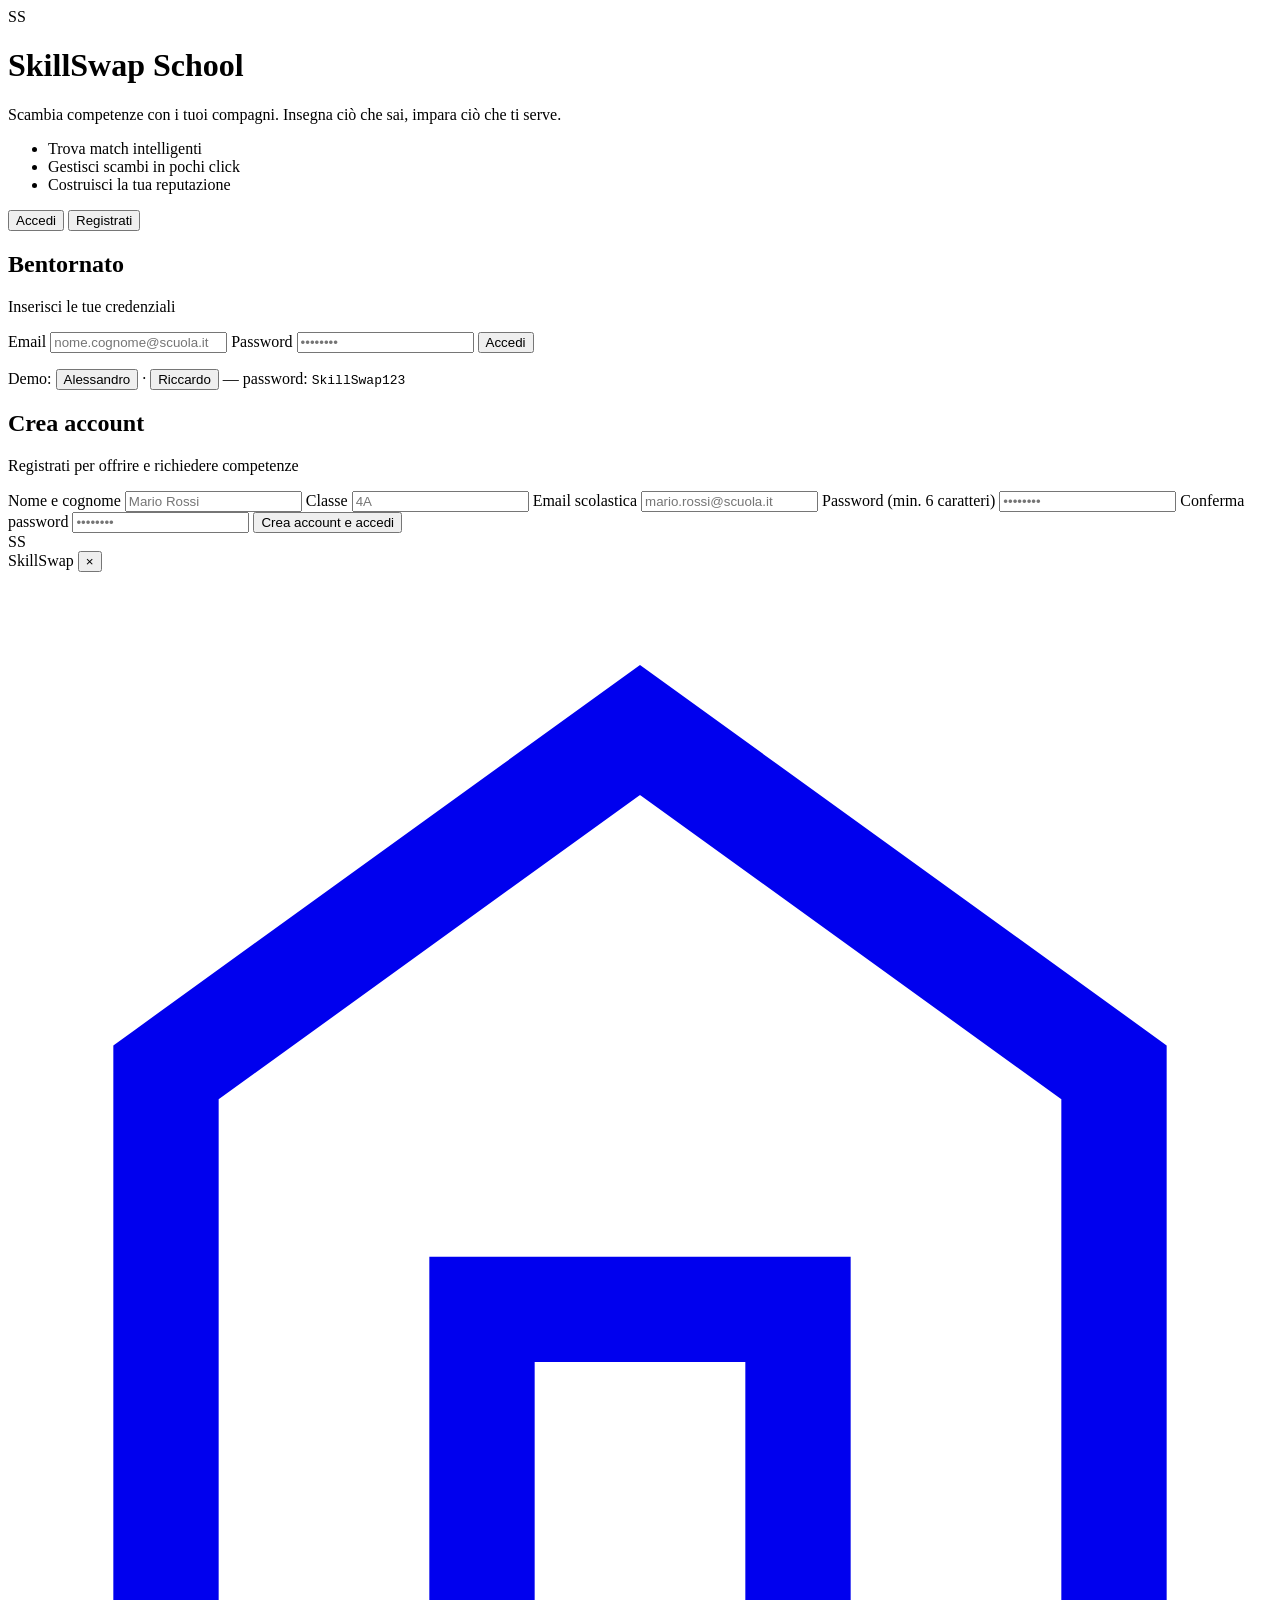
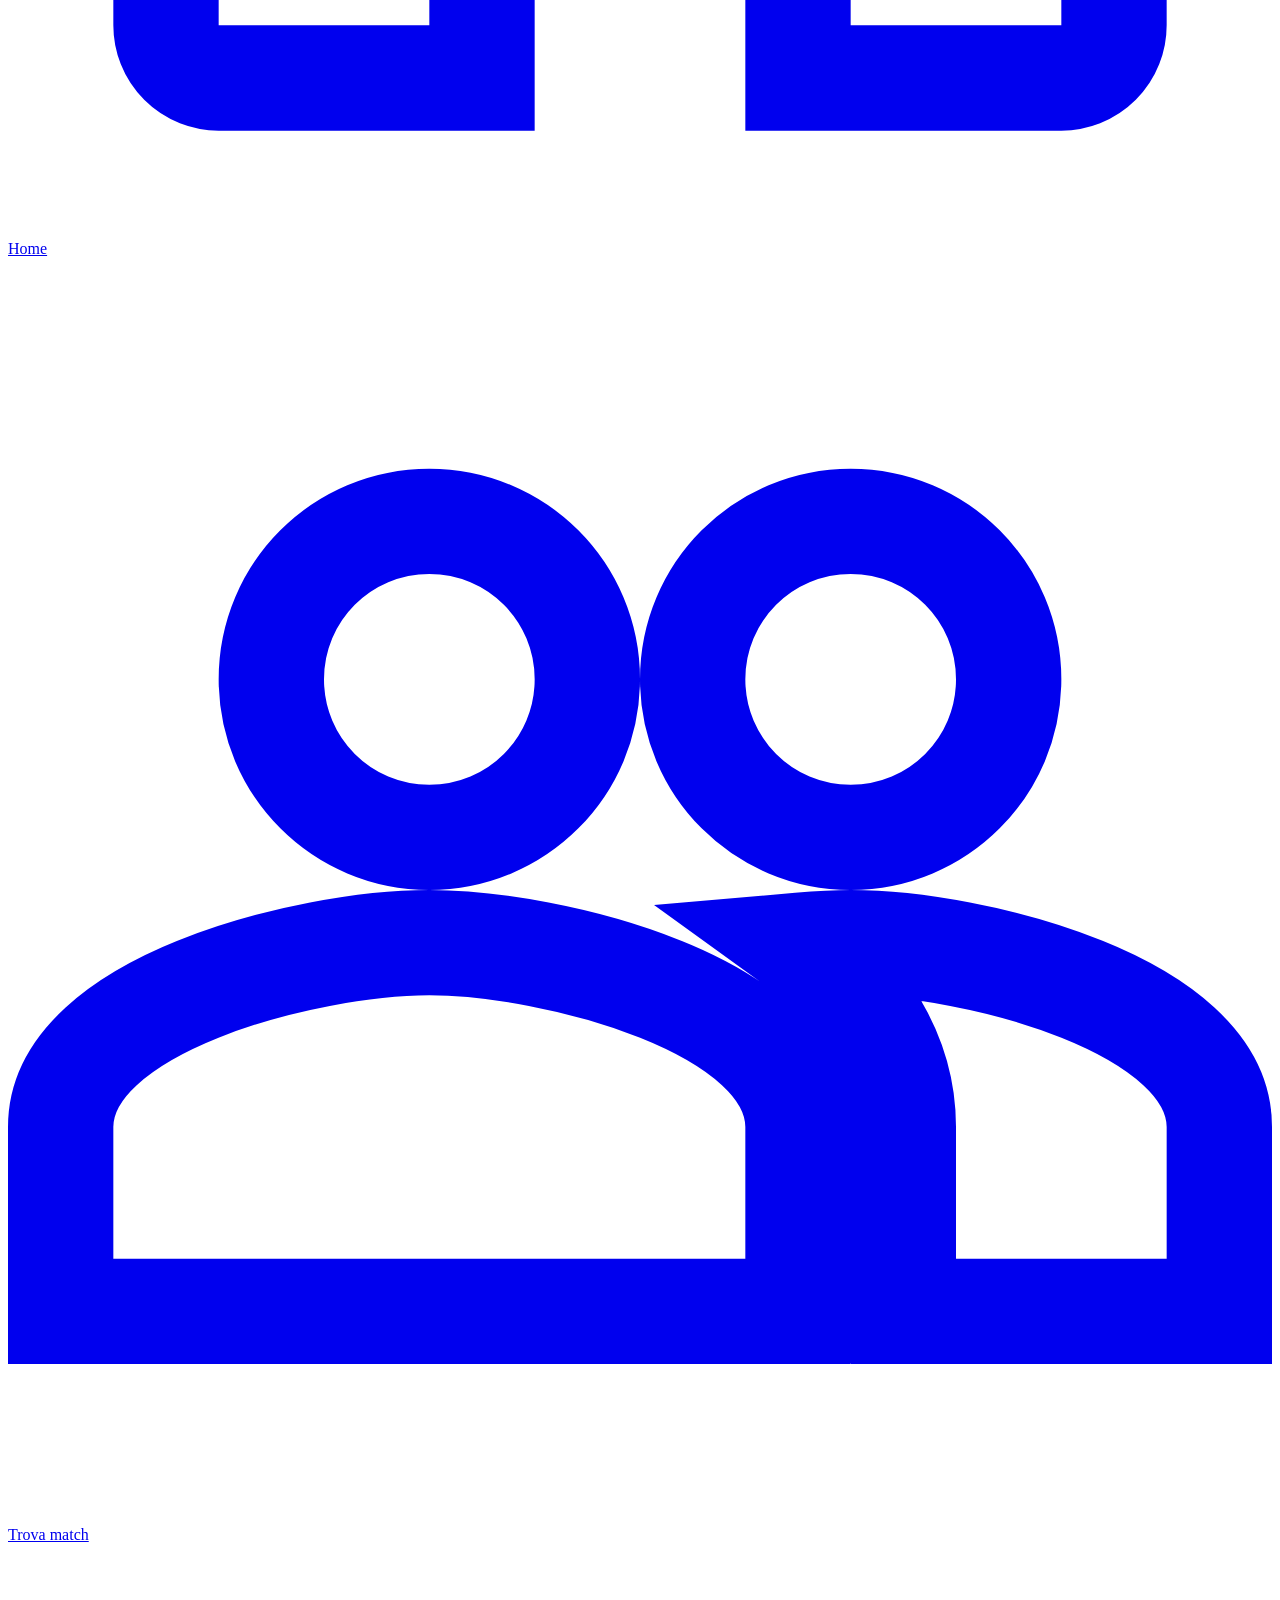
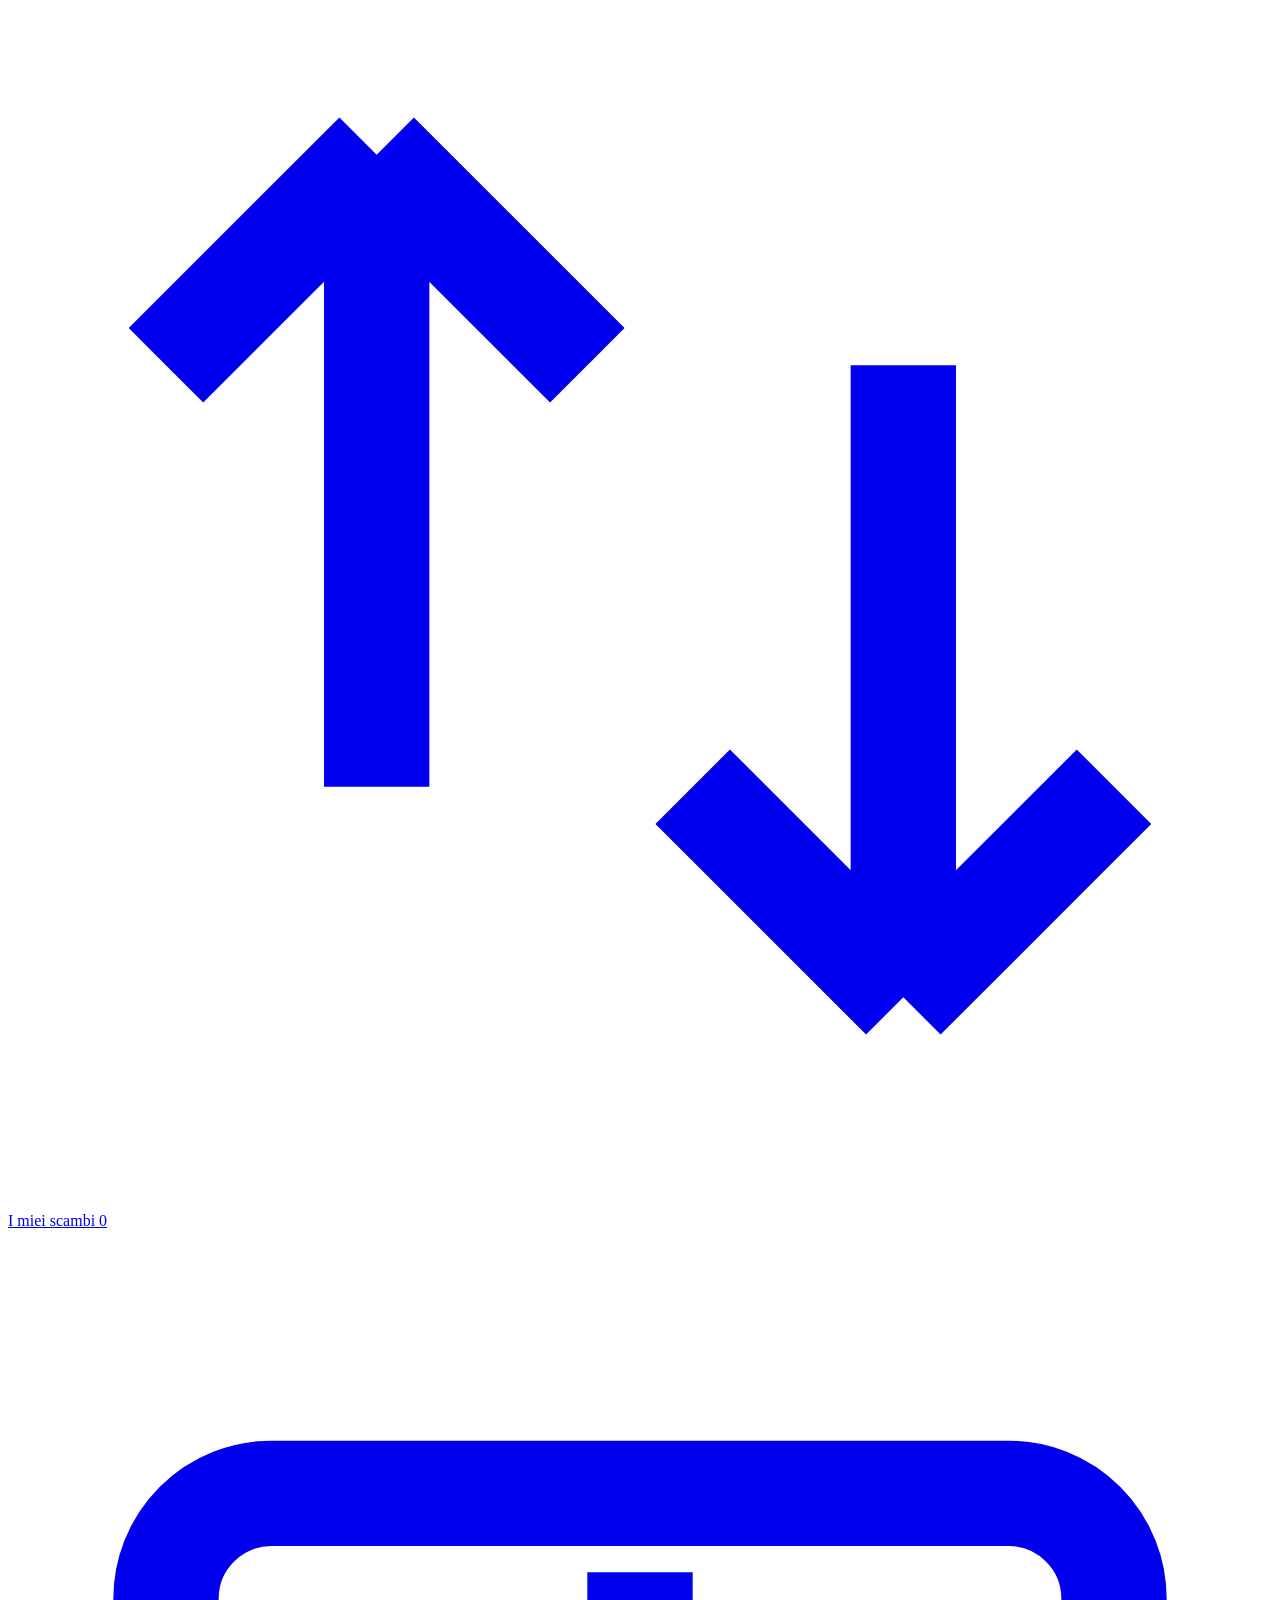
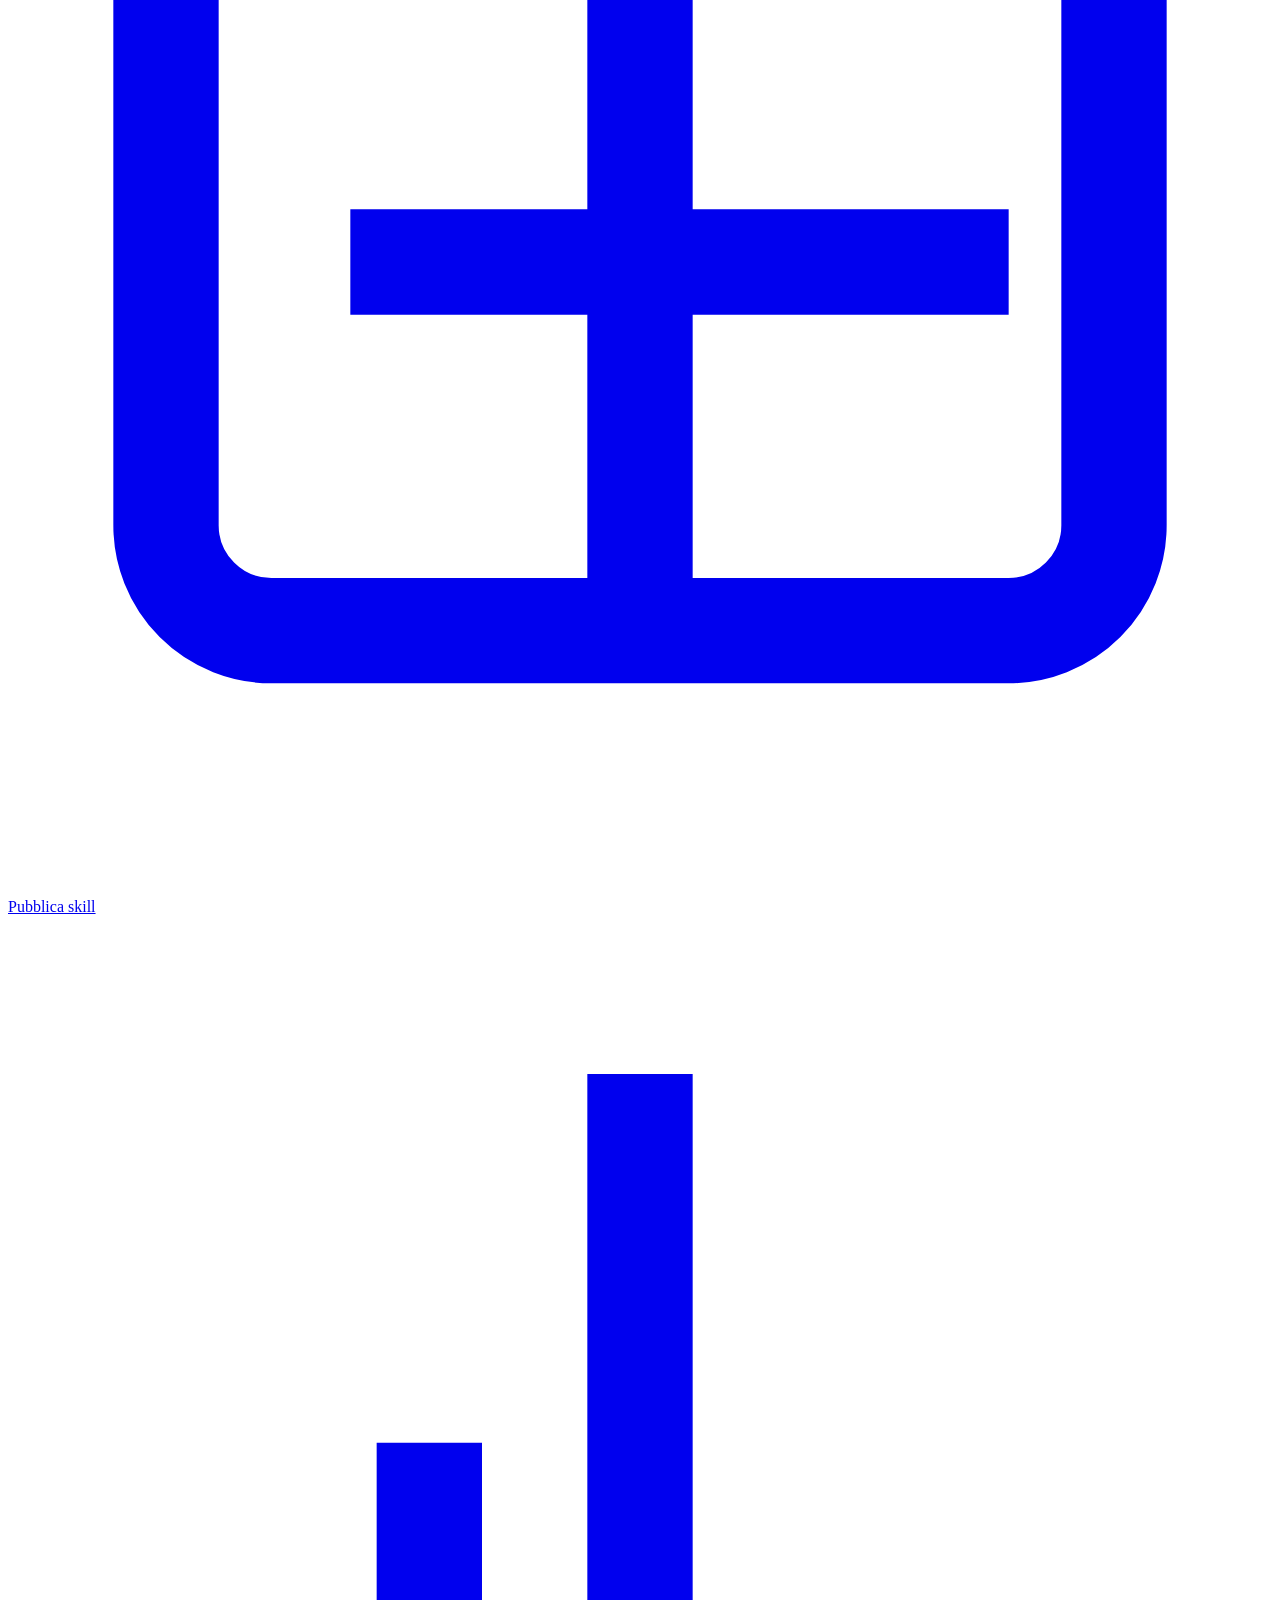
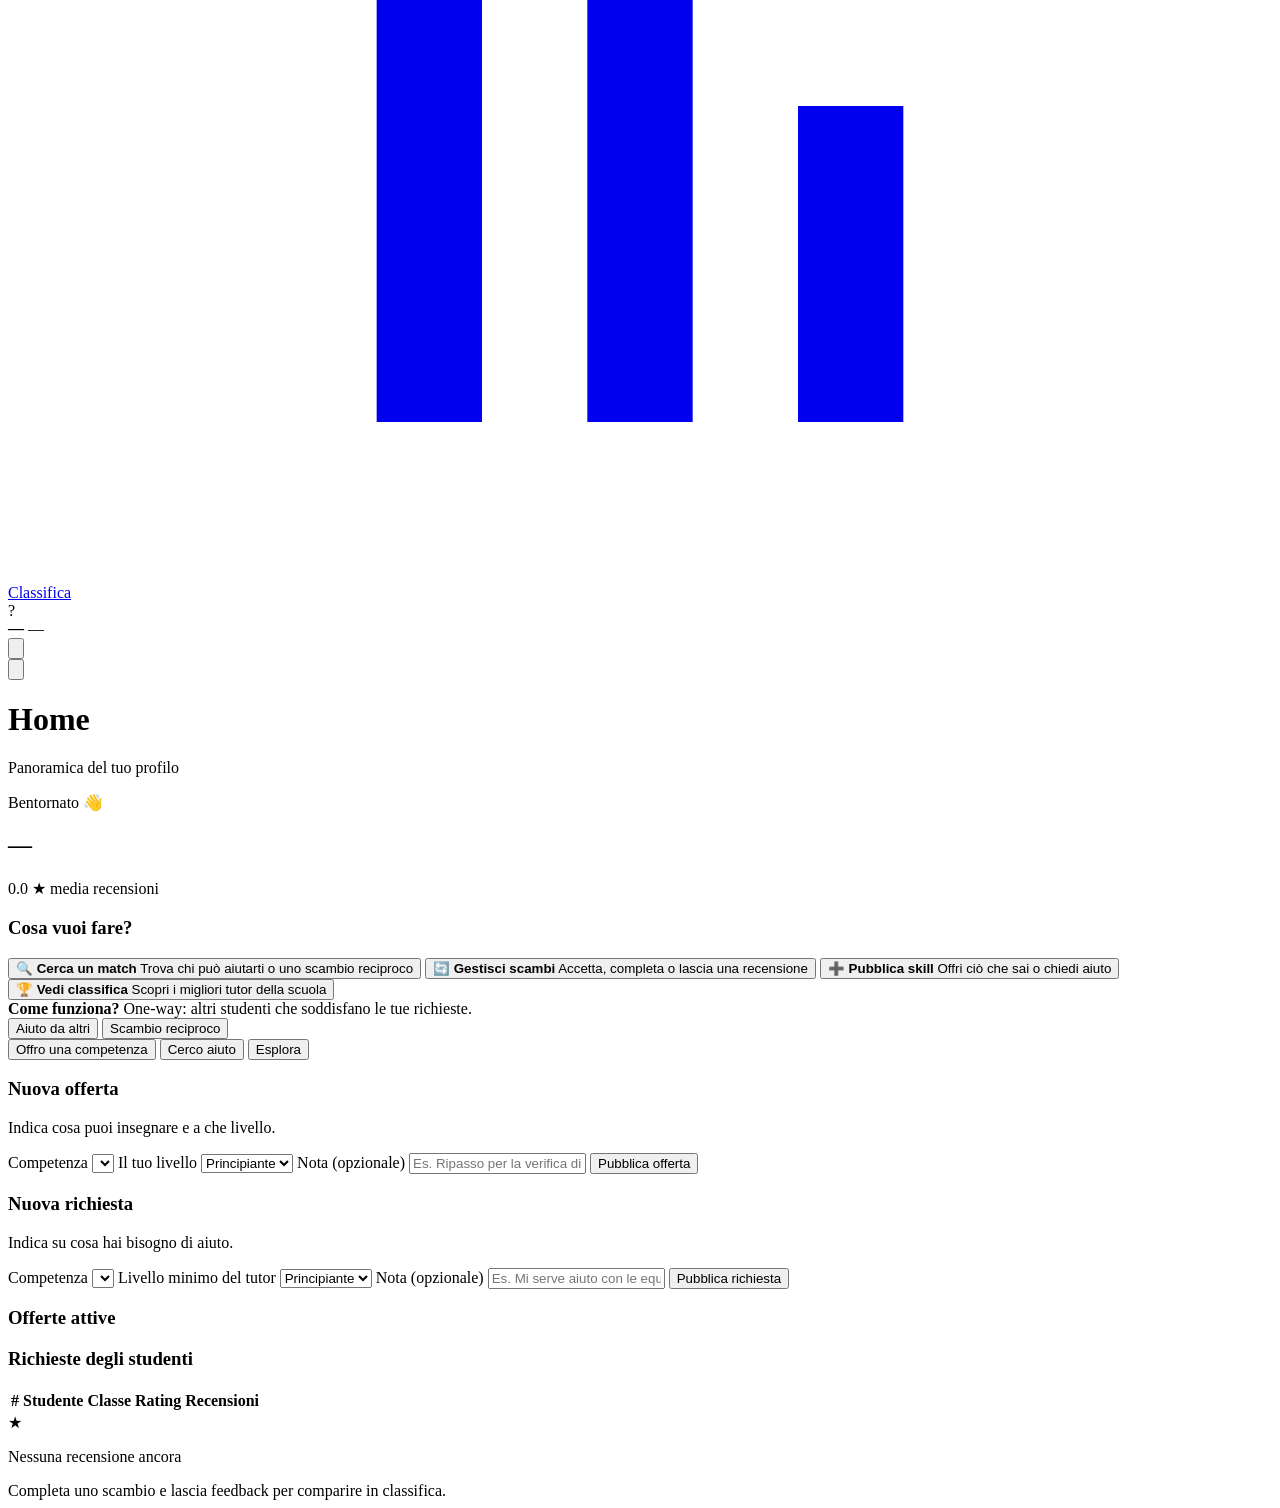
==== src/main/resources/static/index.html @ bd143edf "web: Web interface template added" ====
<!DOCTYPE html>
<html lang="it">
<head>
  <meta charset="UTF-8">
  <meta name="viewport" content="width=device-width, initial-scale=1.0">
  <title>SkillSwap School</title>
  <link rel="preconnect" href="https://fonts.googleapis.com">
  <link rel="preconnect" href="https://fonts.gstatic.com" crossorigin>
  <link href="https://fonts.googleapis.com/css2?family=Plus+Jakarta+Sans:wght@400;500;600;700&display=swap" rel="stylesheet">
  <link rel="stylesheet" href="/css/app.css">
</head>
<body>
  <!-- Login -->
  <div id="view-login" class="login-screen">
    <div class="login-brand">
      <div class="login-brand-inner">
        <div class="logo-mark" aria-hidden="true">SS</div>
        <h1>SkillSwap School</h1>
        <p>Scambia competenze con i tuoi compagni. Insegna ciò che sai, impara ciò che ti serve.</p>
        <ul class="login-features">
          <li>Trova match intelligenti</li>
          <li>Gestisci scambi in pochi click</li>
          <li>Costruisci la tua reputazione</li>
        </ul>
      </div>
    </div>
    <div class="login-panel">
      <div class="login-card">
        <div class="auth-tabs" role="tablist">
          <button type="button" class="auth-tab active" data-auth-tab="login" role="tab">Accedi</button>
          <button type="button" class="auth-tab" data-auth-tab="register" role="tab">Registrati</button>
        </div>

        <div id="auth-panel-login">
          <h2>Bentornato</h2>
          <p class="subtitle">Inserisci le tue credenziali</p>
          <div id="login-error" class="alert alert-error hidden" role="alert"></div>
          <form id="form-login" class="form-stack">
            <label class="field">
              <span>Email</span>
              <input type="email" id="login-email" placeholder="nome.cognome@scuola.it" required autocomplete="email">
            </label>
            <label class="field">
              <span>Password</span>
              <input type="password" id="login-password" placeholder="••••••••" required autocomplete="current-password" minlength="6">
            </label>
            <button type="submit" class="btn btn-primary btn-block">Accedi</button>
          </form>
          <p class="demo-hint">
            Demo: <button type="button" class="text-btn" data-demo-email="alessandro@scuola.it">Alessandro</button> ·
            <button type="button" class="text-btn" data-demo-email="riccardo@scuola.it">Riccardo</button>
            — password: <code>SkillSwap123</code>
          </p>
        </div>

        <div id="auth-panel-register" class="hidden">
          <h2>Crea account</h2>
          <p class="subtitle">Registrati per offrire e richiedere competenze</p>
          <div id="register-error" class="alert alert-error hidden" role="alert"></div>
          <form id="form-register" class="form-stack">
            <label class="field">
              <span>Nome e cognome</span>
              <input type="text" id="reg-name" placeholder="Mario Rossi" required autocomplete="name">
            </label>
            <label class="field">
              <span>Classe</span>
              <input type="text" id="reg-class" placeholder="4A" required>
            </label>
            <label class="field">
              <span>Email scolastica</span>
              <input type="email" id="reg-email" placeholder="mario.rossi@scuola.it" required autocomplete="email">
            </label>
            <label class="field">
              <span>Password (min. 6 caratteri)</span>
              <input type="password" id="reg-password" placeholder="••••••••" required minlength="6" autocomplete="new-password">
            </label>
            <label class="field">
              <span>Conferma password</span>
              <input type="password" id="reg-password-confirm" placeholder="••••••••" required minlength="6" autocomplete="new-password">
            </label>
            <button type="submit" class="btn btn-primary btn-block">Crea account e accedi</button>
          </form>
        </div>
      </div>
    </div>
  </div>

  <!-- App -->
  <div id="view-app" class="app-shell hidden">
    <aside class="sidebar" id="sidebar">
      <div class="sidebar-header">
        <div class="logo-mark sm">SS</div>
        <span class="sidebar-title">SkillSwap</span>
        <button type="button" class="sidebar-close" id="sidebar-close" aria-label="Chiudi menu">×</button>
      </div>
      <nav class="sidebar-nav">
        <a href="#" class="nav-item active" data-page="dashboard">
          <svg viewBox="0 0 24 24" fill="none" stroke="currentColor" stroke-width="2"><path d="M3 9.5L12 3l9 6.5V20a1 1 0 01-1 1h-5v-7H9v7H4a1 1 0 01-1-1V9.5z"/></svg>
          Home
        </a>
        <a href="#" class="nav-item" data-page="matches">
          <svg viewBox="0 0 24 24" fill="none" stroke="currentColor" stroke-width="2"><path d="M16 11c1.66 0 3-1.34 3-3S17.66 5 16 5s-3 1.34-3 3 1.34 3 3 3zM8 11c1.66 0 3-1.34 3-3S9.66 5 8 5 5 6.34 5 8s1.34 3 3 3zm0 2c-2.33 0-7 1.17-7 3.5V20h14v-3.5C15 14.17 10.33 13 8 13zm8 0c-.29 0-.62.02-.97.05 1.16.84 1.97 2.05 1.97 3.45V20h6v-3.5c0-2.33-4.67-3.5-7-3.5z"/></svg>
          Trova match
        </a>
        <a href="#" class="nav-item" data-page="exchanges">
          <svg viewBox="0 0 24 24" fill="none" stroke="currentColor" stroke-width="2"><path d="M7 16V4m0 0L3 8m4-4l4 4M17 8v12m0 0l4-4m-4 4l-4-4"/></svg>
          I miei scambi
          <span class="nav-badge hidden" id="badge-exchanges">0</span>
        </a>
        <a href="#" class="nav-item" data-page="catalog">
          <svg viewBox="0 0 24 24" fill="none" stroke="currentColor" stroke-width="2"><path d="M12 6.5V19M6.5 12H19M5 5h14a2 2 0 012 2v10a2 2 0 01-2 2H5a2 2 0 01-2-2V7a2 2 0 012-2z"/></svg>
          Pubblica skill
        </a>
        <a href="#" class="nav-item" data-page="ranking">
          <svg viewBox="0 0 24 24" fill="none" stroke="currentColor" stroke-width="2"><path d="M8 21V10M12 21V3M16 21v-6"/></svg>
          Classifica
        </a>
      </nav>
      <div class="sidebar-user">
        <div class="avatar" id="user-avatar">?</div>
        <div class="sidebar-user-info">
          <strong id="user-name">—</strong>
          <span id="user-class">—</span>
        </div>
        <button type="button" class="btn-icon" id="btn-logout" title="Esci">
          <svg viewBox="0 0 24 24" fill="none" stroke="currentColor" stroke-width="2"><path d="M9 21H5a2 2 0 01-2-2V5a2 2 0 012-2h4M16 17l5-5-5-5M21 12H9"/></svg>
        </button>
      </div>
    </aside>
    <div class="sidebar-backdrop hidden" id="sidebar-backdrop"></div>

    <div class="main-area">
      <header class="topbar">
        <button type="button" class="btn-icon menu-toggle" id="menu-toggle" aria-label="Menu">
          <svg viewBox="0 0 24 24" fill="none" stroke="currentColor" stroke-width="2"><path d="M4 6h16M4 12h16M4 18h16"/></svg>
        </button>
        <div class="topbar-titles">
          <h1 id="page-title">Home</h1>
          <p id="page-subtitle" class="topbar-sub">Panoramica del tuo profilo</p>
        </div>
      </header>

      <main class="content">
        <!-- Dashboard -->
        <section id="page-dashboard" class="page">
          <div class="hero-card">
            <div class="hero-text">
              <p class="hero-greeting">Bentornato 👋</p>
              <h2 id="welcome-title">—</h2>
              <p id="welcome-meta" class="hero-meta"></p>
            </div>
            <div class="hero-rating" id="hero-rating">
              <span class="rating-big">0.0</span>
              <span class="rating-label">★ media recensioni</span>
            </div>
          </div>
          <div class="stat-grid" id="dashboard-stats">
            <div class="stat-card skeleton"></div>
            <div class="stat-card skeleton"></div>
            <div class="stat-card skeleton"></div>
          </div>
          <h3 class="section-label">Cosa vuoi fare?</h3>
          <div class="action-grid">
            <button type="button" class="action-card" data-goto="matches">
              <span class="action-icon teal">🔍</span>
              <strong>Cerca un match</strong>
              <span>Trova chi può aiutarti o uno scambio reciproco</span>
            </button>
            <button type="button" class="action-card" data-goto="exchanges">
              <span class="action-icon blue">🔄</span>
              <strong>Gestisci scambi</strong>
              <span>Accetta, completa o lascia una recensione</span>
            </button>
            <button type="button" class="action-card" data-goto="catalog">
              <span class="action-icon amber">➕</span>
              <strong>Pubblica skill</strong>
              <span>Offri ciò che sai o chiedi aiuto</span>
            </button>
            <button type="button" class="action-card" data-goto="ranking">
              <span class="action-icon purple">🏆</span>
              <strong>Vedi classifica</strong>
              <span>Scopri i migliori tutor della scuola</span>
            </button>
          </div>
        </section>

        <!-- Matches -->
        <section id="page-matches" class="page hidden">
          <div class="info-banner">
            <strong>Come funziona?</strong>
            <span id="match-hint">One-way: altri studenti che soddisfano le tue richieste.</span>
          </div>
          <div class="segmented" role="tablist">
            <button type="button" class="segmented-btn active" data-match="one-way" role="tab">Aiuto da altri</button>
            <button type="button" class="segmented-btn" data-match="swap" role="tab">Scambio reciproco</button>
          </div>
          <div id="matches-list" class="card-list"></div>
        </section>

        <!-- Exchanges -->
        <section id="page-exchanges" class="page hidden">
          <div id="exchanges-list" class="card-list"></div>
        </section>

        <!-- Catalog -->
        <section id="page-catalog" class="page hidden">
          <div class="catalog-tabs segmented">
            <button type="button" class="segmented-btn active" data-catalog="offer">Offro una competenza</button>
            <button type="button" class="segmented-btn" data-catalog="request">Cerco aiuto</button>
            <button type="button" class="segmented-btn" data-catalog="browse">Esplora</button>
          </div>
          <div id="catalog-panel-offer" class="catalog-panel">
            <div class="card form-card">
              <h3>Nuova offerta</h3>
              <p class="card-desc">Indica cosa puoi insegnare e a che livello.</p>
              <form id="form-offer" class="form-stack">
                <label class="field">
                  <span>Competenza</span>
                  <select id="offer-skill" required></select>
                </label>
                <label class="field">
                  <span>Il tuo livello</span>
                  <select id="offer-level" required>
                    <option value="BEGINNER">Principiante</option>
                    <option value="INTERMEDIATE">Intermedio</option>
                    <option value="ADVANCED">Avanzato</option>
                  </select>
                </label>
                <label class="field">
                  <span>Nota (opzionale)</span>
                  <input type="text" id="offer-note" placeholder="Es. Ripasso per la verifica di giovedì">
                </label>
                <button type="submit" class="btn btn-primary">Pubblica offerta</button>
              </form>
            </div>
          </div>
          <div id="catalog-panel-request" class="catalog-panel hidden">
            <div class="card form-card">
              <h3>Nuova richiesta</h3>
              <p class="card-desc">Indica su cosa hai bisogno di aiuto.</p>
              <form id="form-request" class="form-stack">
                <label class="field">
                  <span>Competenza</span>
                  <select id="request-skill" required></select>
                </label>
                <label class="field">
                  <span>Livello minimo del tutor</span>
                  <select id="request-min-level" required>
                    <option value="BEGINNER">Principiante</option>
                    <option value="INTERMEDIATE">Intermedio</option>
                    <option value="ADVANCED">Avanzato</option>
                  </select>
                </label>
                <label class="field">
                  <span>Nota (opzionale)</span>
                  <input type="text" id="request-note" placeholder="Es. Mi serve aiuto con le equazioni">
                </label>
                <button type="submit" class="btn btn-primary">Pubblica richiesta</button>
              </form>
            </div>
          </div>
          <div id="catalog-panel-browse" class="catalog-panel hidden">
            <div class="card">
              <h3>Offerte attive</h3>
              <div id="catalog-offers" class="table-wrap"></div>
            </div>
            <div class="card">
              <h3>Richieste degli studenti</h3>
              <div id="catalog-requests" class="table-wrap"></div>
            </div>
          </div>
        </section>

        <!-- Ranking -->
        <section id="page-ranking" class="page hidden">
          <div class="card">
            <div id="ranking-podium" class="podium hidden"></div>
            <div class="table-wrap">
              <table class="data-table">
                <thead>
                  <tr><th>#</th><th>Studente</th><th>Classe</th><th>Rating</th><th>Recensioni</th></tr>
                </thead>
                <tbody id="ranking-body"></tbody>
              </table>
            </div>
            <div id="ranking-empty" class="empty-state hidden">
              <div class="empty-icon">★</div>
              <p>Nessuna recensione ancora</p>
              <span>Completa uno scambio e lascia feedback per comparire in classifica.</span>
            </div>
          </div>
        </section>
      </main>
    </div>
  </div>

  <!-- Modal recensione -->
  <dialog id="modal-review" class="modal">
    <form method="dialog" id="form-review" class="modal-body">
      <h3>Lascia una recensione</h3>
      <p class="card-desc">Valuta l’esperienza con il tuo compagno di scambio.</p>
      <input type="hidden" id="review-exchange-id">
      <label class="field">
        <span>Voto</span>
        <div class="star-picker" id="star-picker">
          <button type="button" data-star="1">★</button>
          <button type="button" data-star="2">★</button>
          <button type="button" data-star="3">★</button>
          <button type="button" data-star="4">★</button>
          <button type="button" data-star="5">★</button>
        </div>
        <input type="hidden" id="review-stars" value="5" required>
      </label>
      <label class="field">
        <span>Commento</span>
        <textarea id="review-comment" rows="3" placeholder="Cosa ti è piaciuto dello scambio?"></textarea>
      </label>
      <div class="modal-actions">
        <button type="button" class="btn btn-ghost" id="review-cancel">Annulla</button>
        <button type="submit" class="btn btn-primary">Invia recensione</button>
      </div>
    </form>
  </dialog>

  <div id="toast-container" class="toast-container" aria-live="polite"></div>

  <script src="/js/api.js"></script>
  <script src="/js/app.js"></script>
</body>
</html>
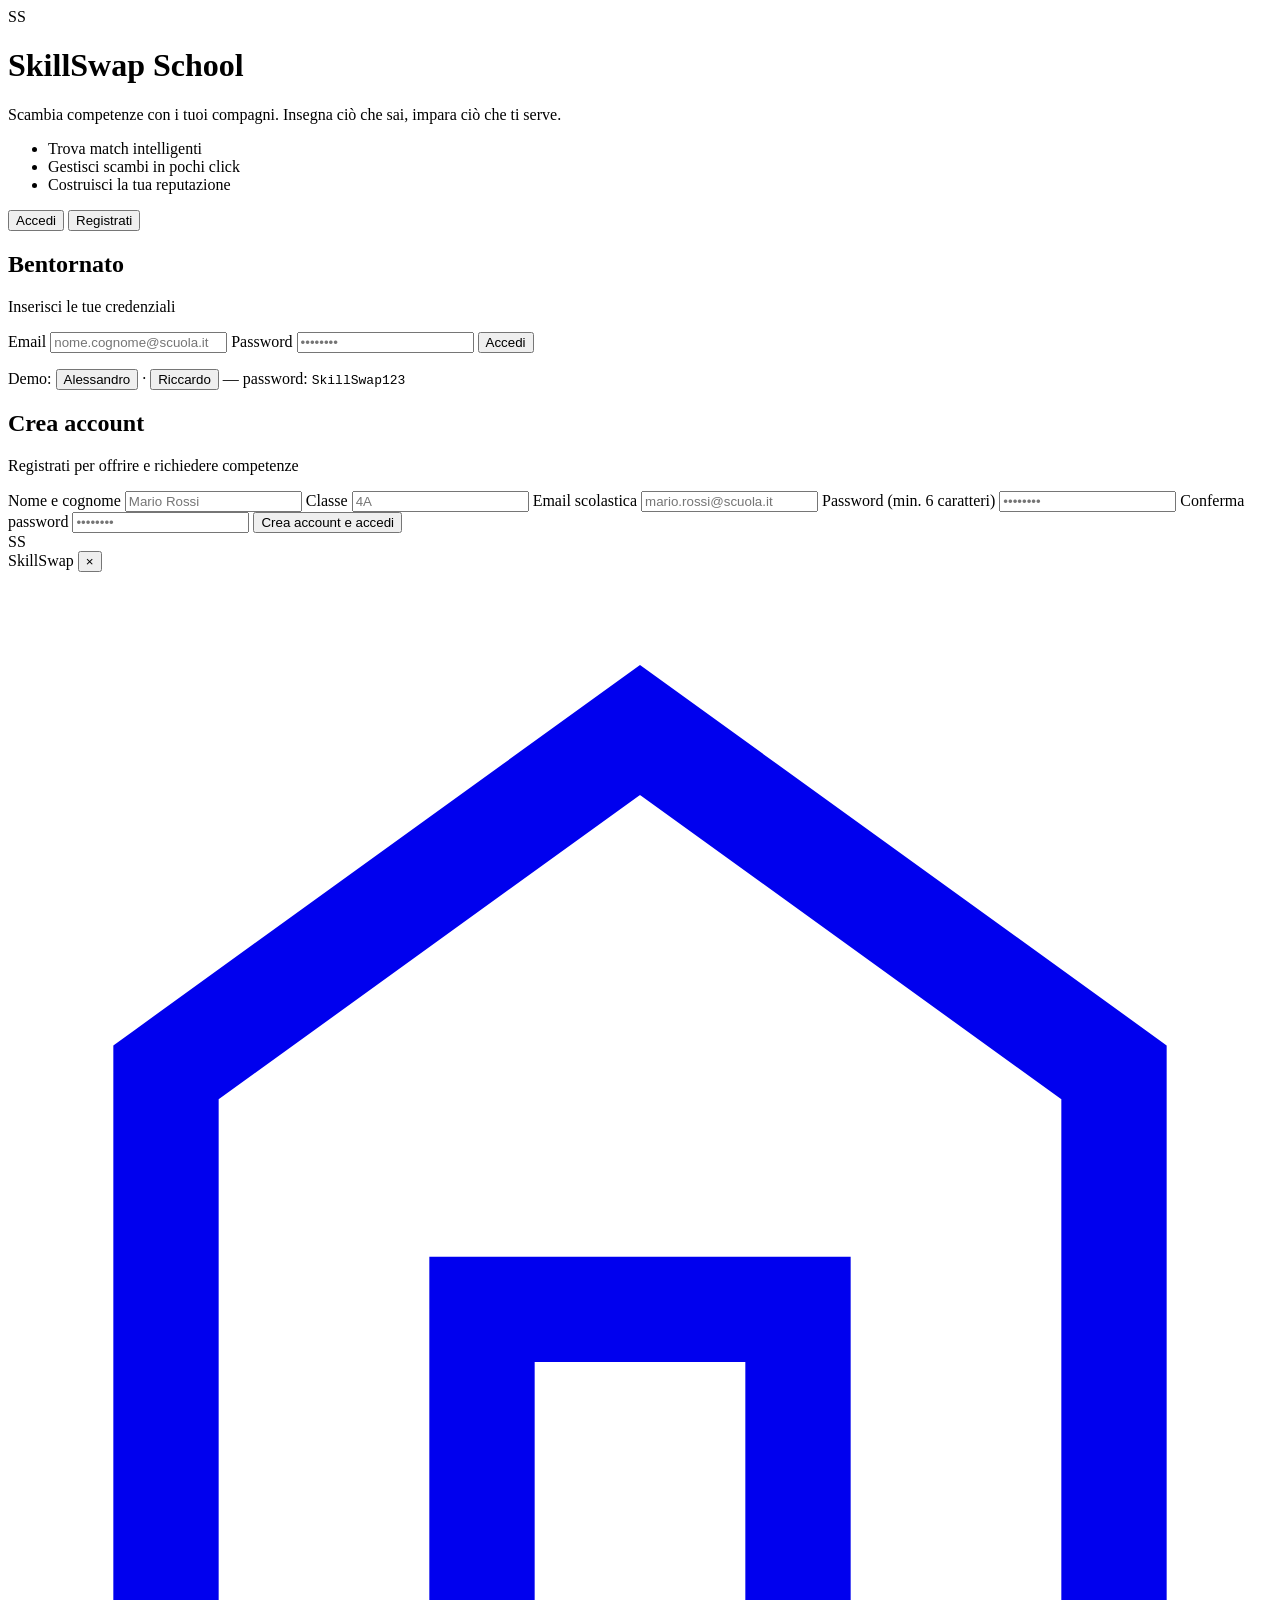
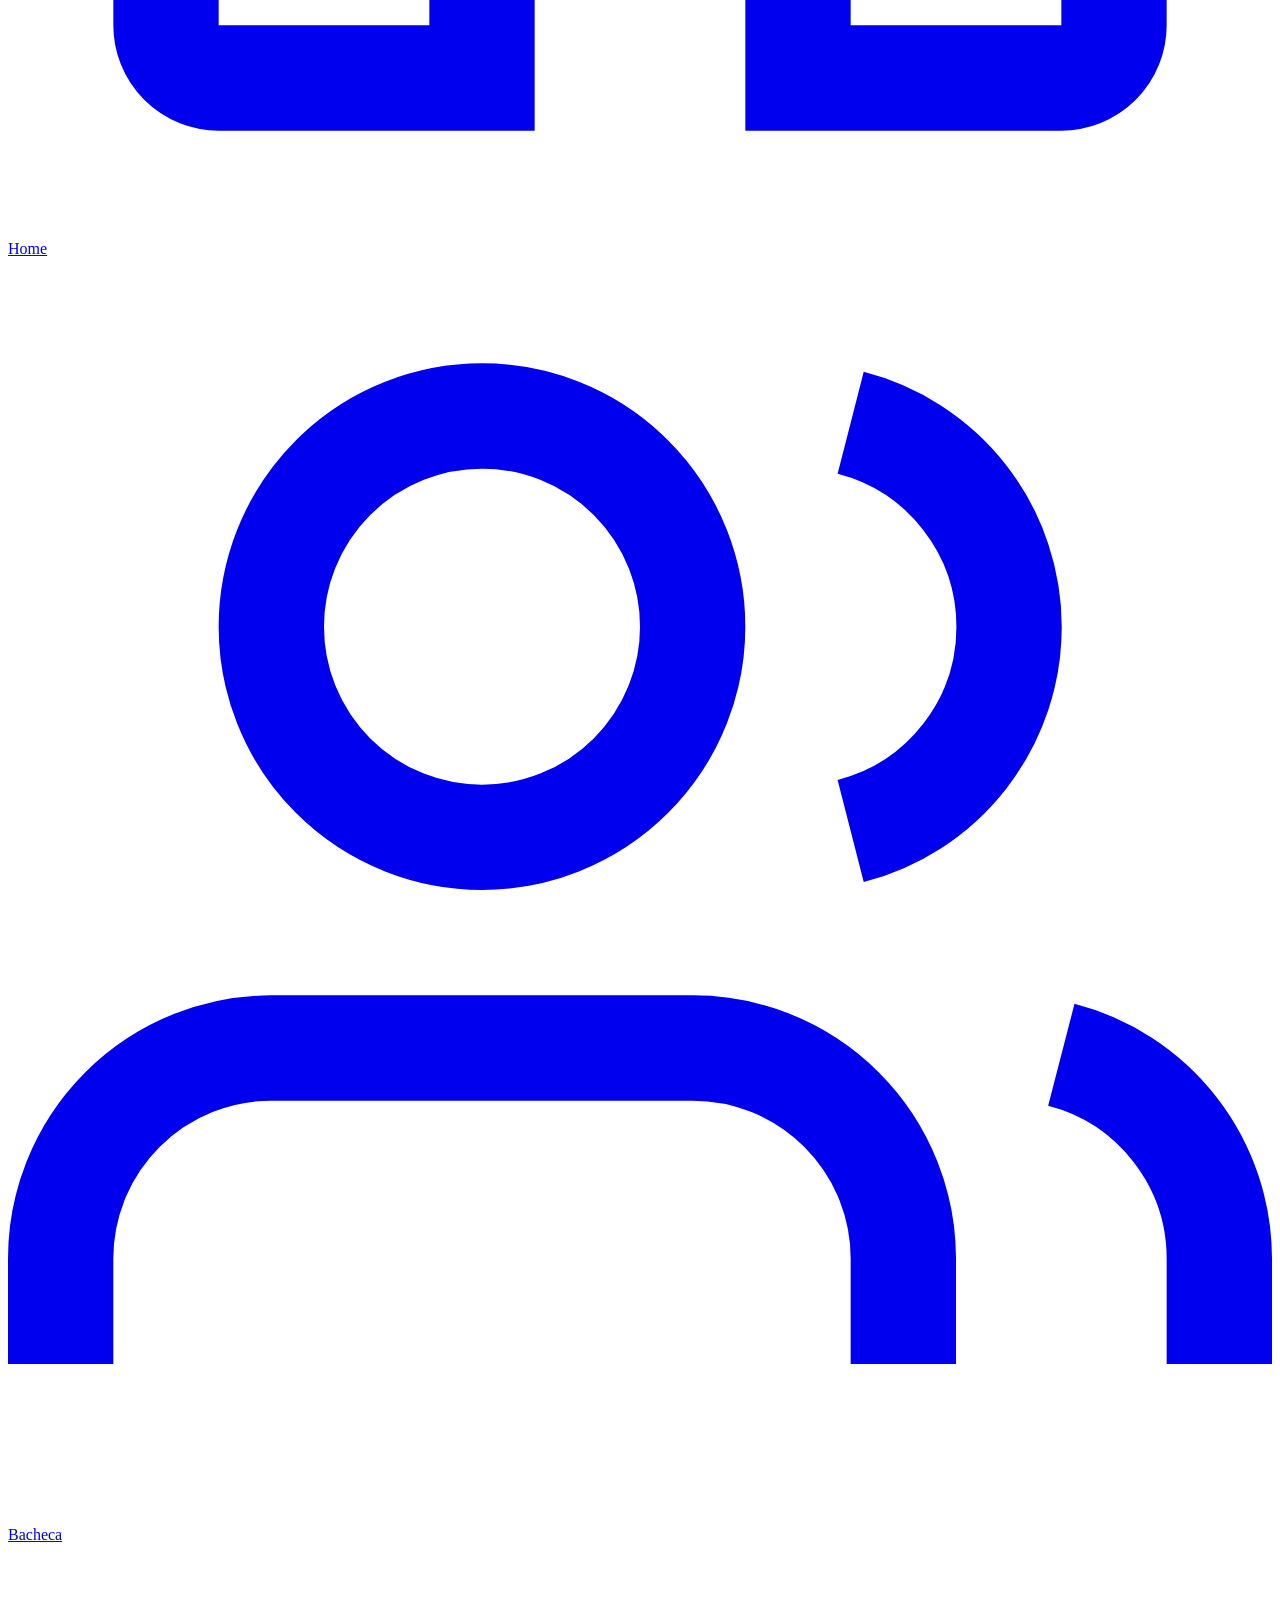
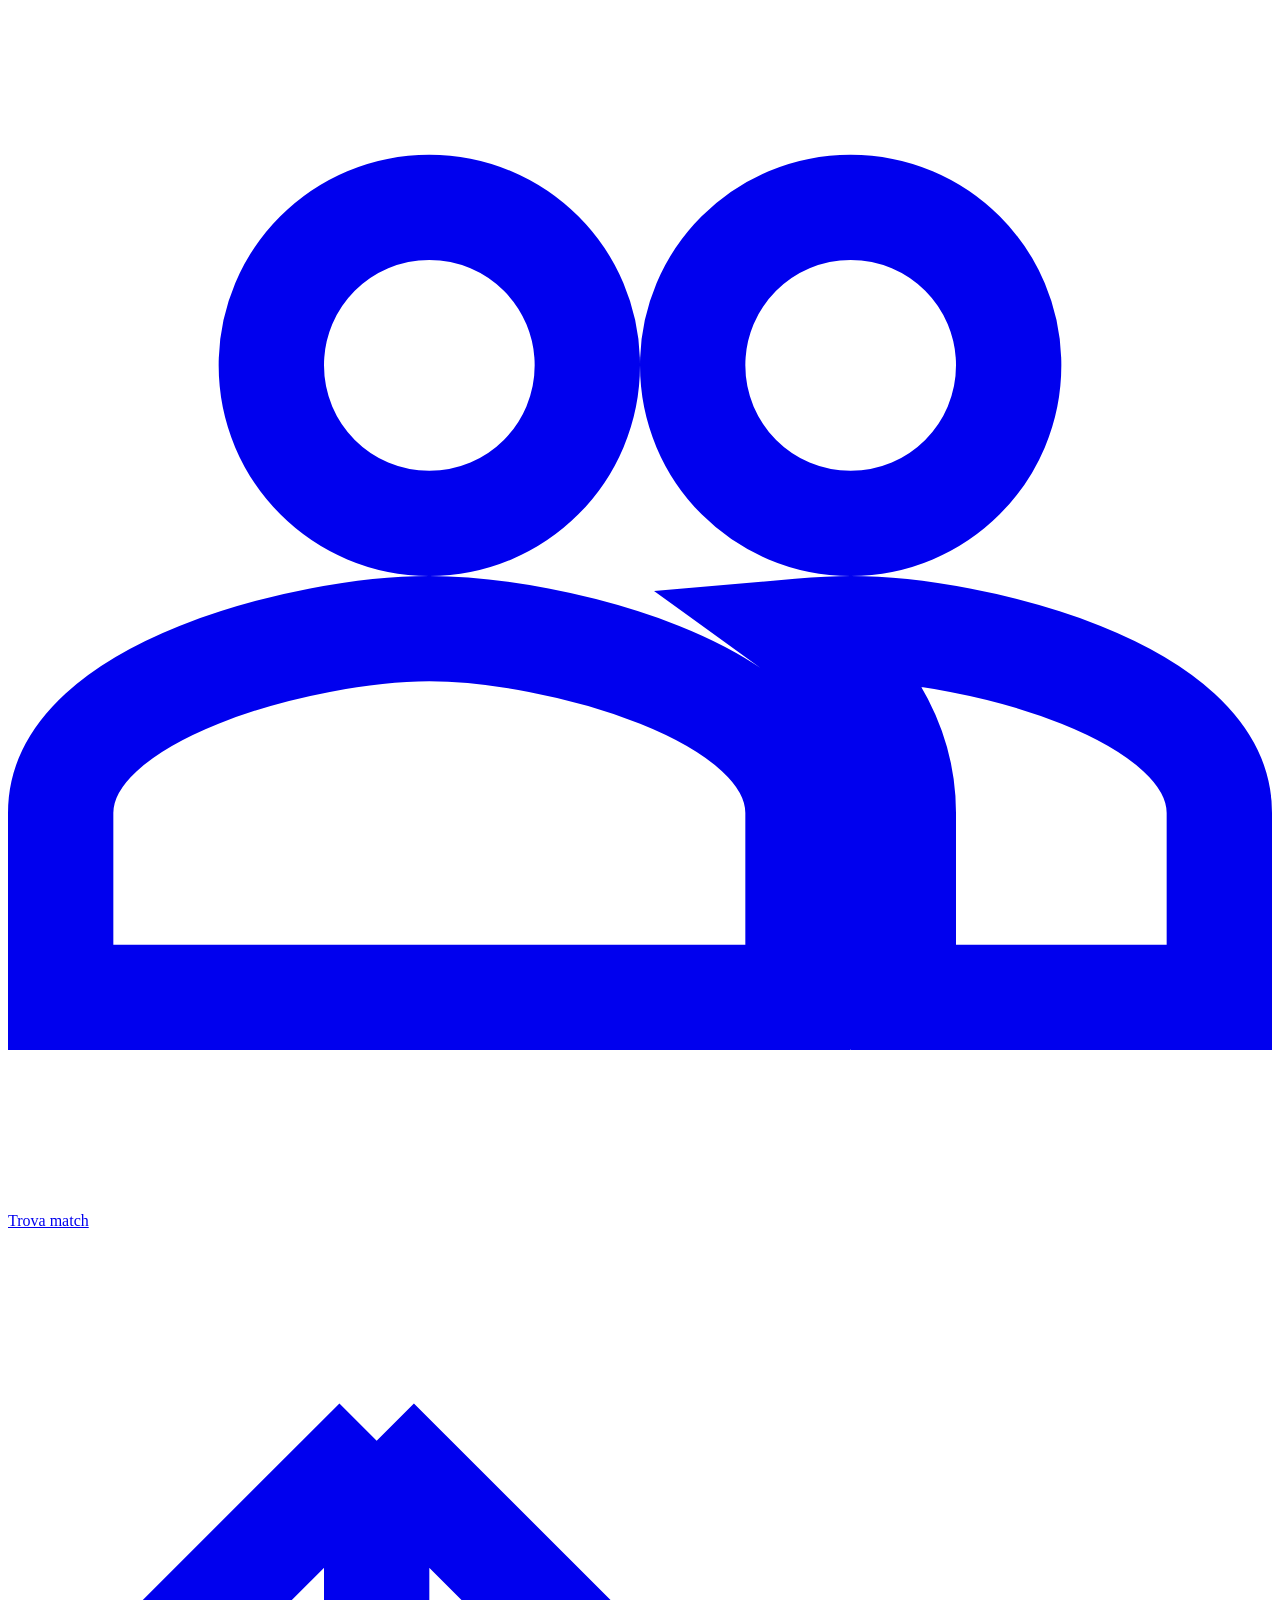
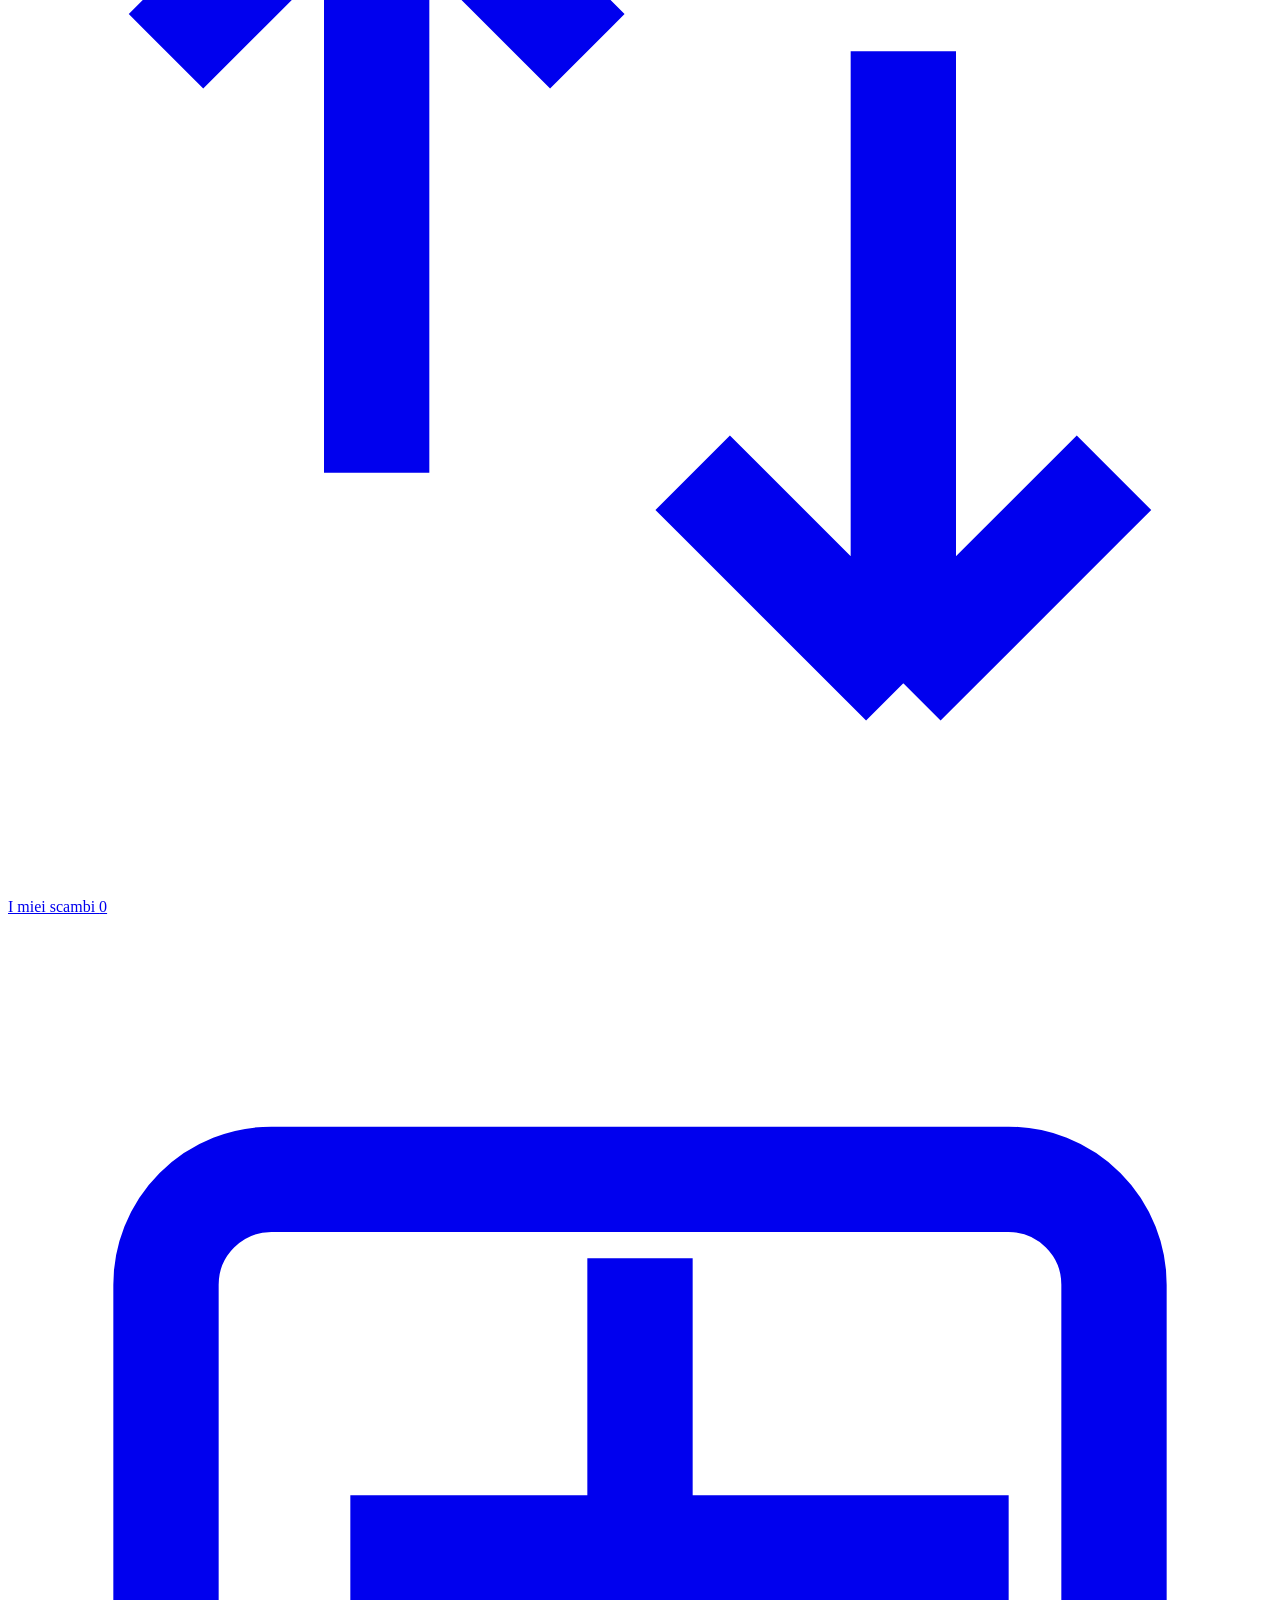
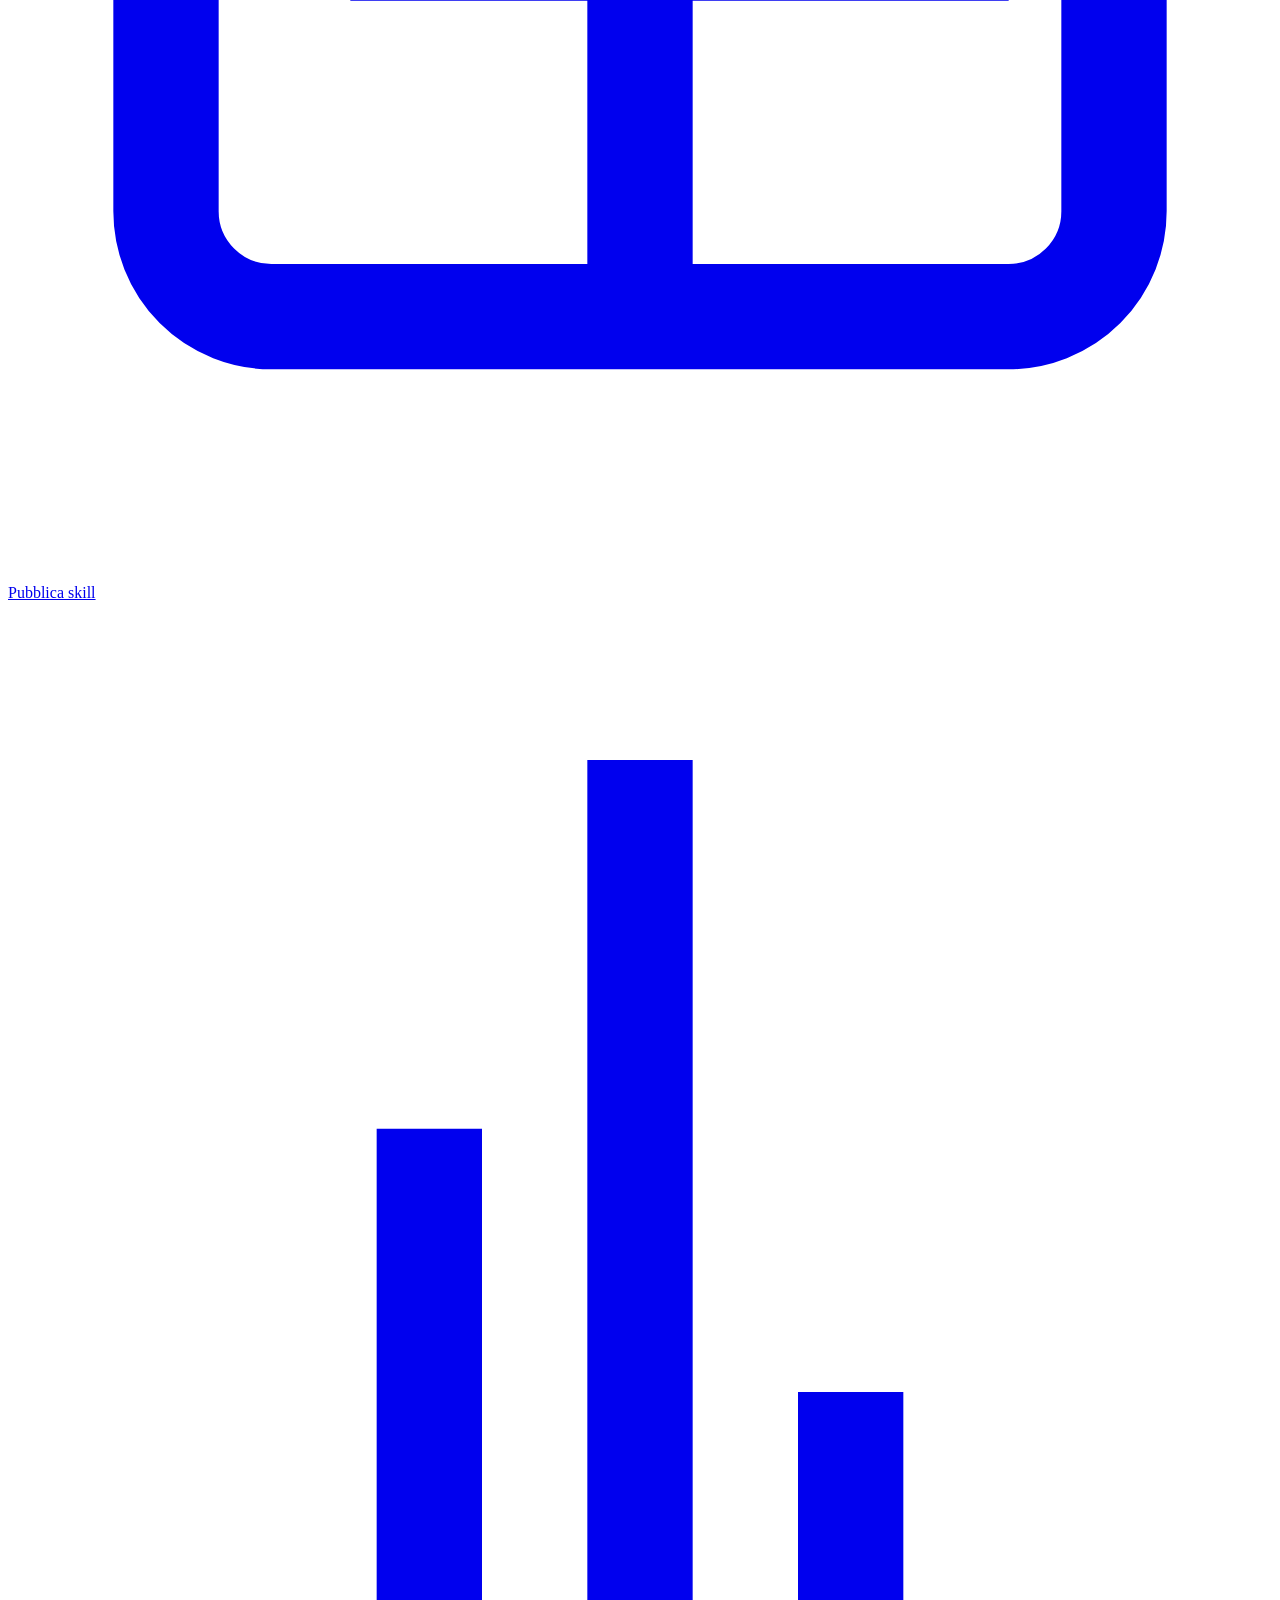
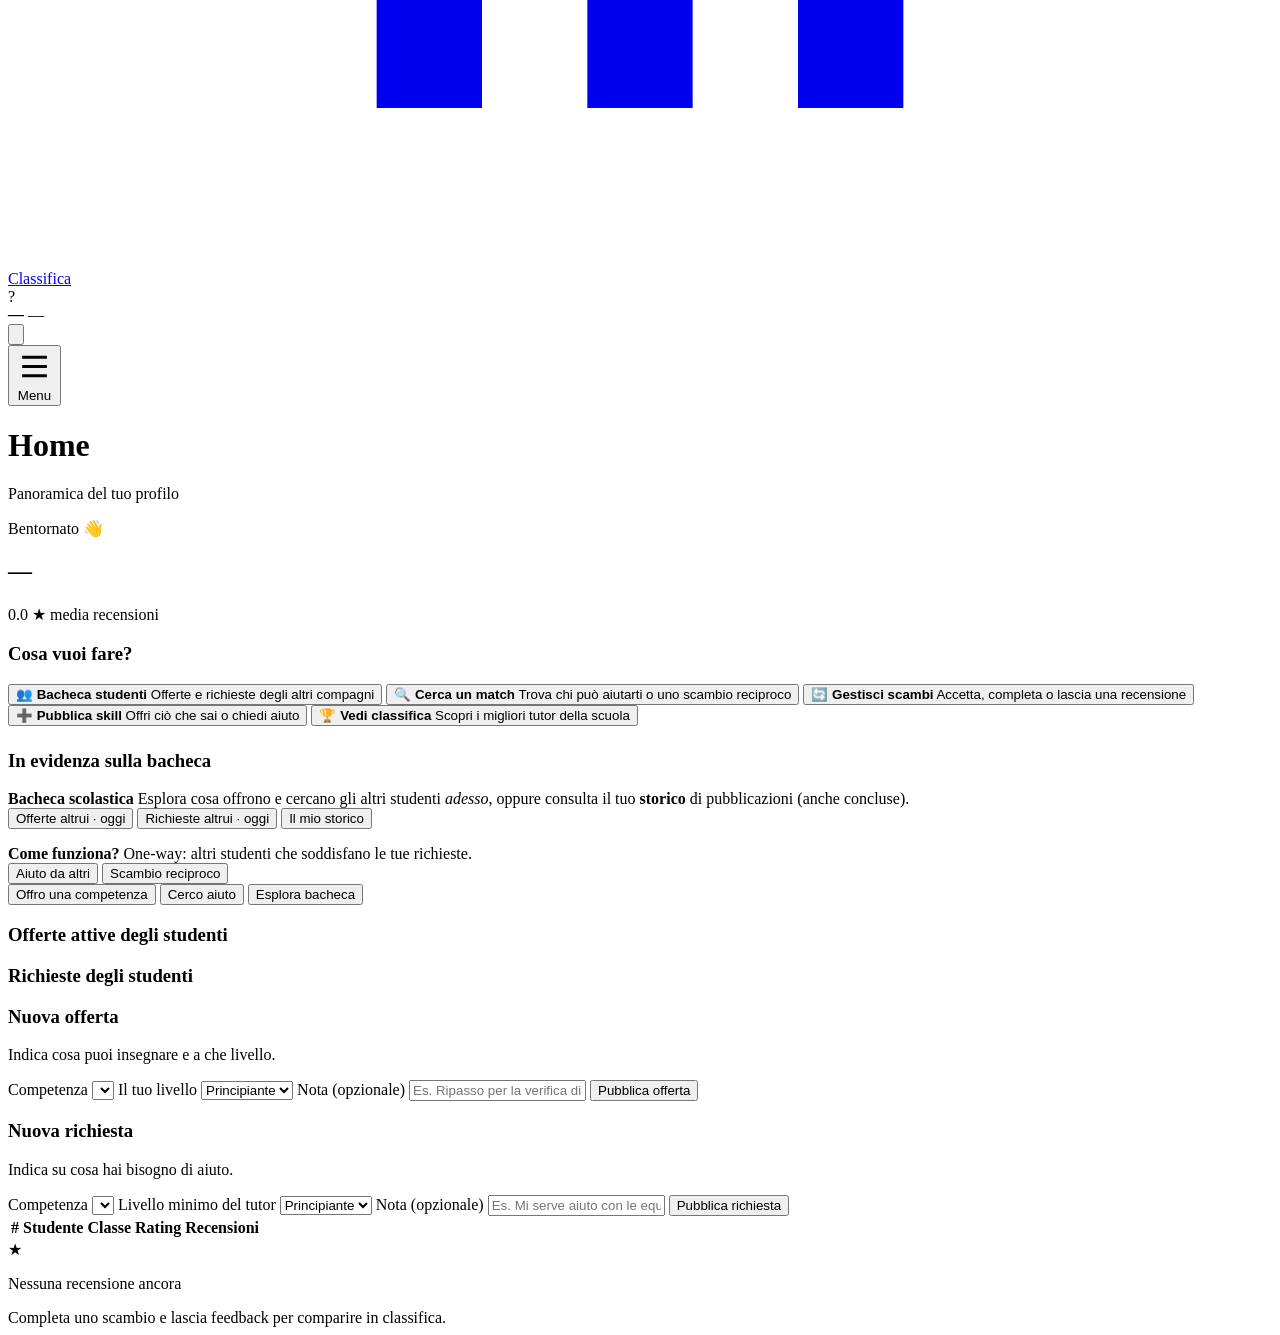
==== commit 6856b535: "web: Service optimization and Back-end power Up ( Some minor design fixes )" ====
--- a/src/main/resources/static/index.html
+++ b/src/main/resources/static/index.html
@@ -98,6 +98,10 @@
           <svg viewBox="0 0 24 24" fill="none" stroke="currentColor" stroke-width="2"><path d="M3 9.5L12 3l9 6.5V20a1 1 0 01-1 1h-5v-7H9v7H4a1 1 0 01-1-1V9.5z"/></svg>
           Home
         </a>
+        <a href="#" class="nav-item" data-page="community">
+          <svg viewBox="0 0 24 24" fill="none" stroke="currentColor" stroke-width="2"><path d="M17 21v-2a4 4 0 00-4-4H5a4 4 0 00-4 4v2M9 11a4 4 0 100-8 4 4 0 000 8zM23 21v-2a4 4 0 00-3-3.87M16 3.13a4 4 0 010 7.75"/></svg>
+          Bacheca
+        </a>
         <a href="#" class="nav-item" data-page="matches">
           <svg viewBox="0 0 24 24" fill="none" stroke="currentColor" stroke-width="2"><path d="M16 11c1.66 0 3-1.34 3-3S17.66 5 16 5s-3 1.34-3 3 1.34 3 3 3zM8 11c1.66 0 3-1.34 3-3S9.66 5 8 5 5 6.34 5 8s1.34 3 3 3zm0 2c-2.33 0-7 1.17-7 3.5V20h14v-3.5C15 14.17 10.33 13 8 13zm8 0c-.29 0-.62.02-.97.05 1.16.84 1.97 2.05 1.97 3.45V20h6v-3.5c0-2.33-4.67-3.5-7-3.5z"/></svg>
           Trova match
@@ -131,8 +135,9 @@
 
     <div class="main-area">
       <header class="topbar">
-        <button type="button" class="btn-icon menu-toggle" id="menu-toggle" aria-label="Menu">
-          <svg viewBox="0 0 24 24" fill="none" stroke="currentColor" stroke-width="2"><path d="M4 6h16M4 12h16M4 18h16"/></svg>
+        <button type="button" class="btn-icon menu-toggle" id="menu-toggle" aria-label="Apri menu di navigazione" title="Menu — Home, Bacheca, Scambi, Pubblica skill…">
+          <svg viewBox="0 0 24 24" fill="none" stroke="currentColor" stroke-width="2" aria-hidden="true"><path d="M4 6h16M4 12h16M4 18h16"/></svg>
+          <span class="menu-toggle-label">Menu</span>
         </button>
         <div class="topbar-titles">
           <h1 id="page-title">Home</h1>
@@ -161,13 +166,18 @@
           </div>
           <h3 class="section-label">Cosa vuoi fare?</h3>
           <div class="action-grid">
+            <button type="button" class="action-card" data-goto="community">
+              <span class="action-icon teal">👥</span>
+              <strong>Bacheca studenti</strong>
+              <span>Offerte e richieste degli altri compagni</span>
+            </button>
             <button type="button" class="action-card" data-goto="matches">
-              <span class="action-icon teal">🔍</span>
+              <span class="action-icon blue">🔍</span>
               <strong>Cerca un match</strong>
               <span>Trova chi può aiutarti o uno scambio reciproco</span>
             </button>
             <button type="button" class="action-card" data-goto="exchanges">
-              <span class="action-icon blue">🔄</span>
+              <span class="action-icon purple">🔄</span>
               <strong>Gestisci scambi</strong>
               <span>Accetta, completa o lascia una recensione</span>
             </button>
@@ -177,11 +187,28 @@
               <span>Offri ciò che sai o chiedi aiuto</span>
             </button>
             <button type="button" class="action-card" data-goto="ranking">
-              <span class="action-icon purple">🏆</span>
+              <span class="action-icon amber">🏆</span>
               <strong>Vedi classifica</strong>
               <span>Scopri i migliori tutor della scuola</span>
             </button>
           </div>
+          <h3 class="section-label" style="margin-top:1.5rem">In evidenza sulla bacheca</h3>
+          <div id="dashboard-community" class="card-list"></div>
+        </section>
+
+        <!-- Community -->
+        <section id="page-community" class="page hidden">
+          <div class="info-banner">
+            <strong>Bacheca scolastica</strong>
+            <span>Esplora cosa offrono e cercano gli altri studenti <em>adesso</em>, oppure consulta il tuo <strong>storico</strong> di pubblicazioni (anche concluse).</span>
+          </div>
+          <div class="segmented segmented-community">
+            <button type="button" class="segmented-btn active" data-community-tab="offers" title="Offerte attive pubblicate da altri studenti">Offerte altrui · oggi</button>
+            <button type="button" class="segmented-btn" data-community-tab="requests" title="Richieste aperte di altri studenti">Richieste altrui · oggi</button>
+            <button type="button" class="segmented-btn" data-community-tab="mine" title="Tutte le tue offerte e richieste, attive e passate">Il mio storico</button>
+          </div>
+          <p id="community-tab-hint" class="tab-context-hint" role="status"></p>
+          <div id="community-list" class="card-list"></div>
         </section>
 
         <!-- Matches -->
@@ -205,11 +232,21 @@
         <!-- Catalog -->
         <section id="page-catalog" class="page hidden">
           <div class="catalog-tabs segmented">
-            <button type="button" class="segmented-btn active" data-catalog="offer">Offro una competenza</button>
+            <button type="button" class="segmented-btn" data-catalog="offer">Offro una competenza</button>
             <button type="button" class="segmented-btn" data-catalog="request">Cerco aiuto</button>
-            <button type="button" class="segmented-btn" data-catalog="browse">Esplora</button>
-          </div>
-          <div id="catalog-panel-offer" class="catalog-panel">
+            <button type="button" class="segmented-btn active" data-catalog="browse">Esplora bacheca</button>
+          </div>
+          <div id="catalog-panel-browse" class="catalog-panel">
+            <div class="card">
+              <h3>Offerte attive degli studenti</h3>
+              <div id="catalog-offers" class="table-wrap"></div>
+            </div>
+            <div class="card">
+              <h3>Richieste degli studenti</h3>
+              <div id="catalog-requests" class="table-wrap"></div>
+            </div>
+          </div>
+          <div id="catalog-panel-offer" class="catalog-panel hidden">
             <div class="card form-card">
               <h3>Nuova offerta</h3>
               <p class="card-desc">Indica cosa puoi insegnare e a che livello.</p>
@@ -257,16 +294,6 @@
                 </label>
                 <button type="submit" class="btn btn-primary">Pubblica richiesta</button>
               </form>
-            </div>
-          </div>
-          <div id="catalog-panel-browse" class="catalog-panel hidden">
-            <div class="card">
-              <h3>Offerte attive</h3>
-              <div id="catalog-offers" class="table-wrap"></div>
-            </div>
-            <div class="card">
-              <h3>Richieste degli studenti</h3>
-              <div id="catalog-requests" class="table-wrap"></div>
             </div>
           </div>
         </section>
@@ -296,7 +323,7 @@
 
   <!-- Modal recensione -->
   <dialog id="modal-review" class="modal">
-    <form method="dialog" id="form-review" class="modal-body">
+    <form id="form-review" class="modal-body">
       <h3>Lascia una recensione</h3>
       <p class="card-desc">Valuta l’esperienza con il tuo compagno di scambio.</p>
       <input type="hidden" id="review-exchange-id">
@@ -324,7 +351,7 @@
 
   <div id="toast-container" class="toast-container" aria-live="polite"></div>
 
-  <script src="/js/api.js"></script>
-  <script src="/js/app.js"></script>
+  <script src="/js/api.js?v=3"></script>
+  <script src="/js/app.js?v=3"></script>
 </body>
 </html>
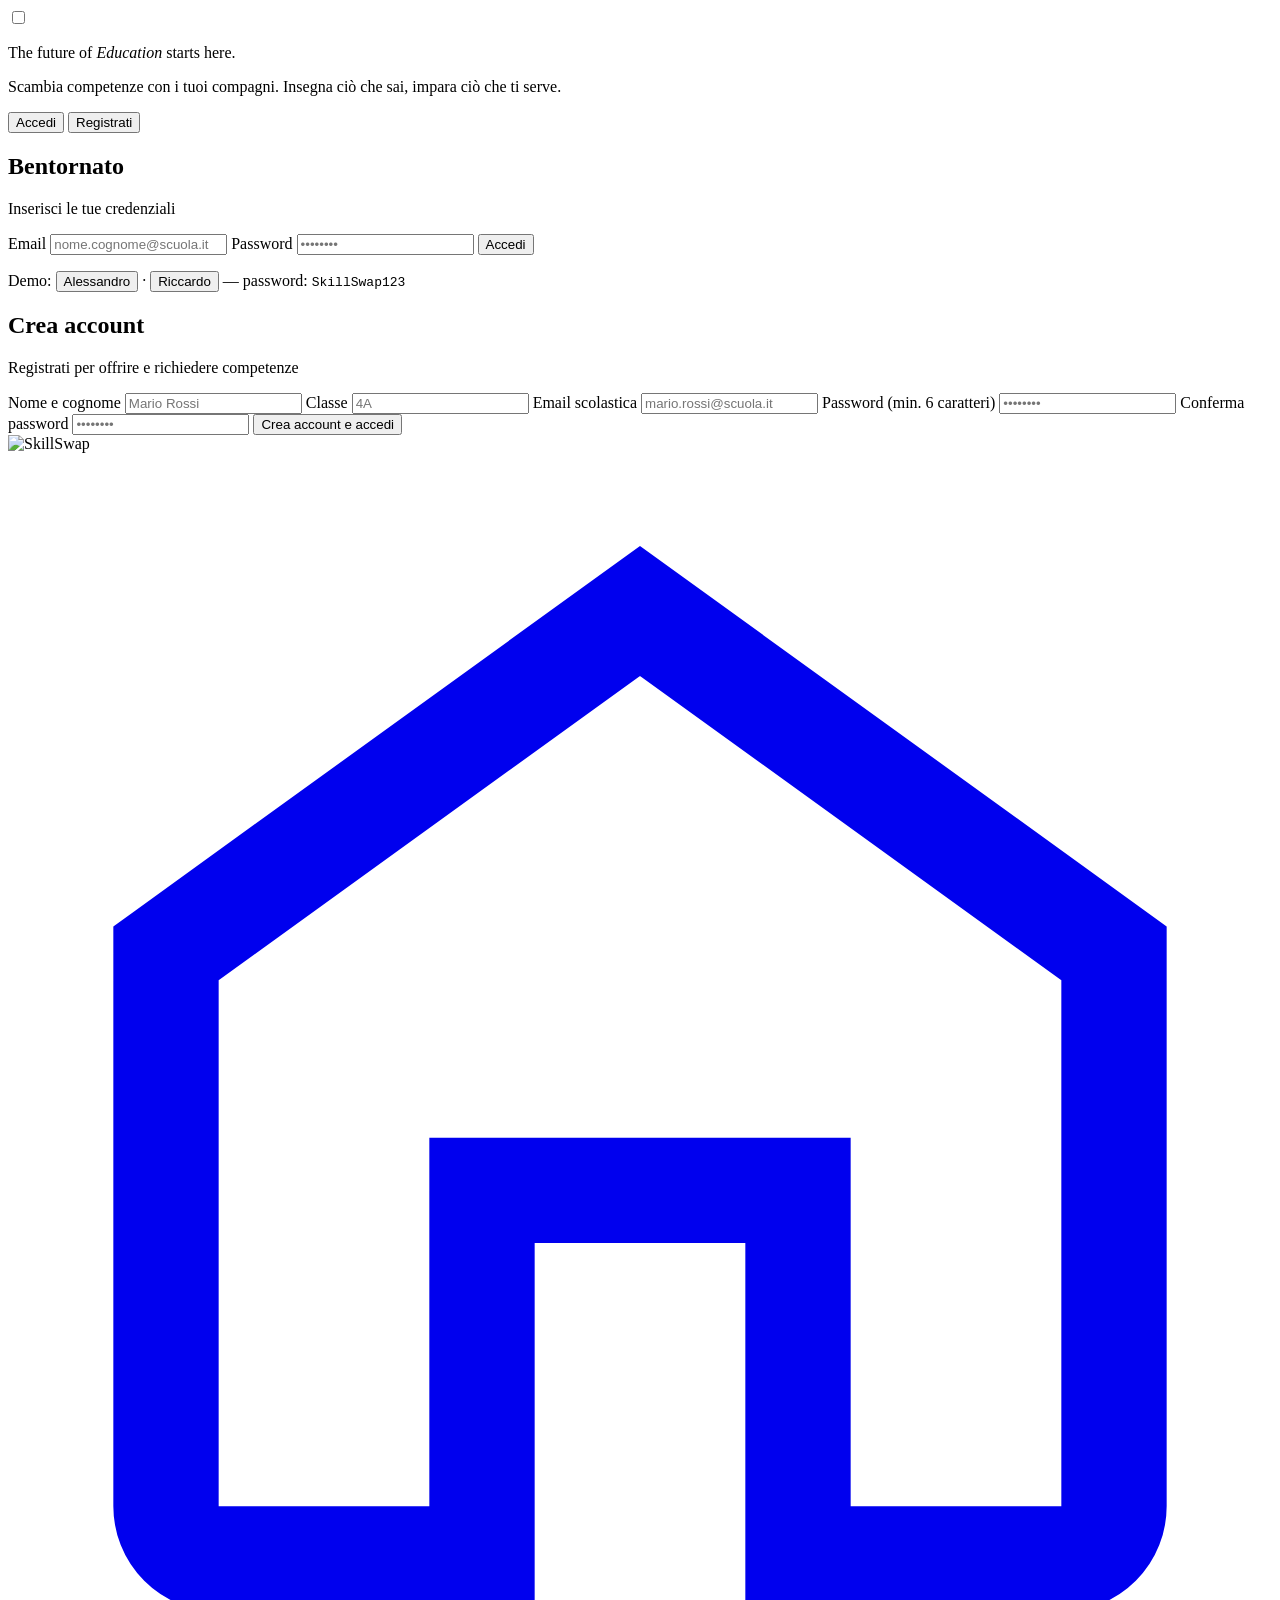
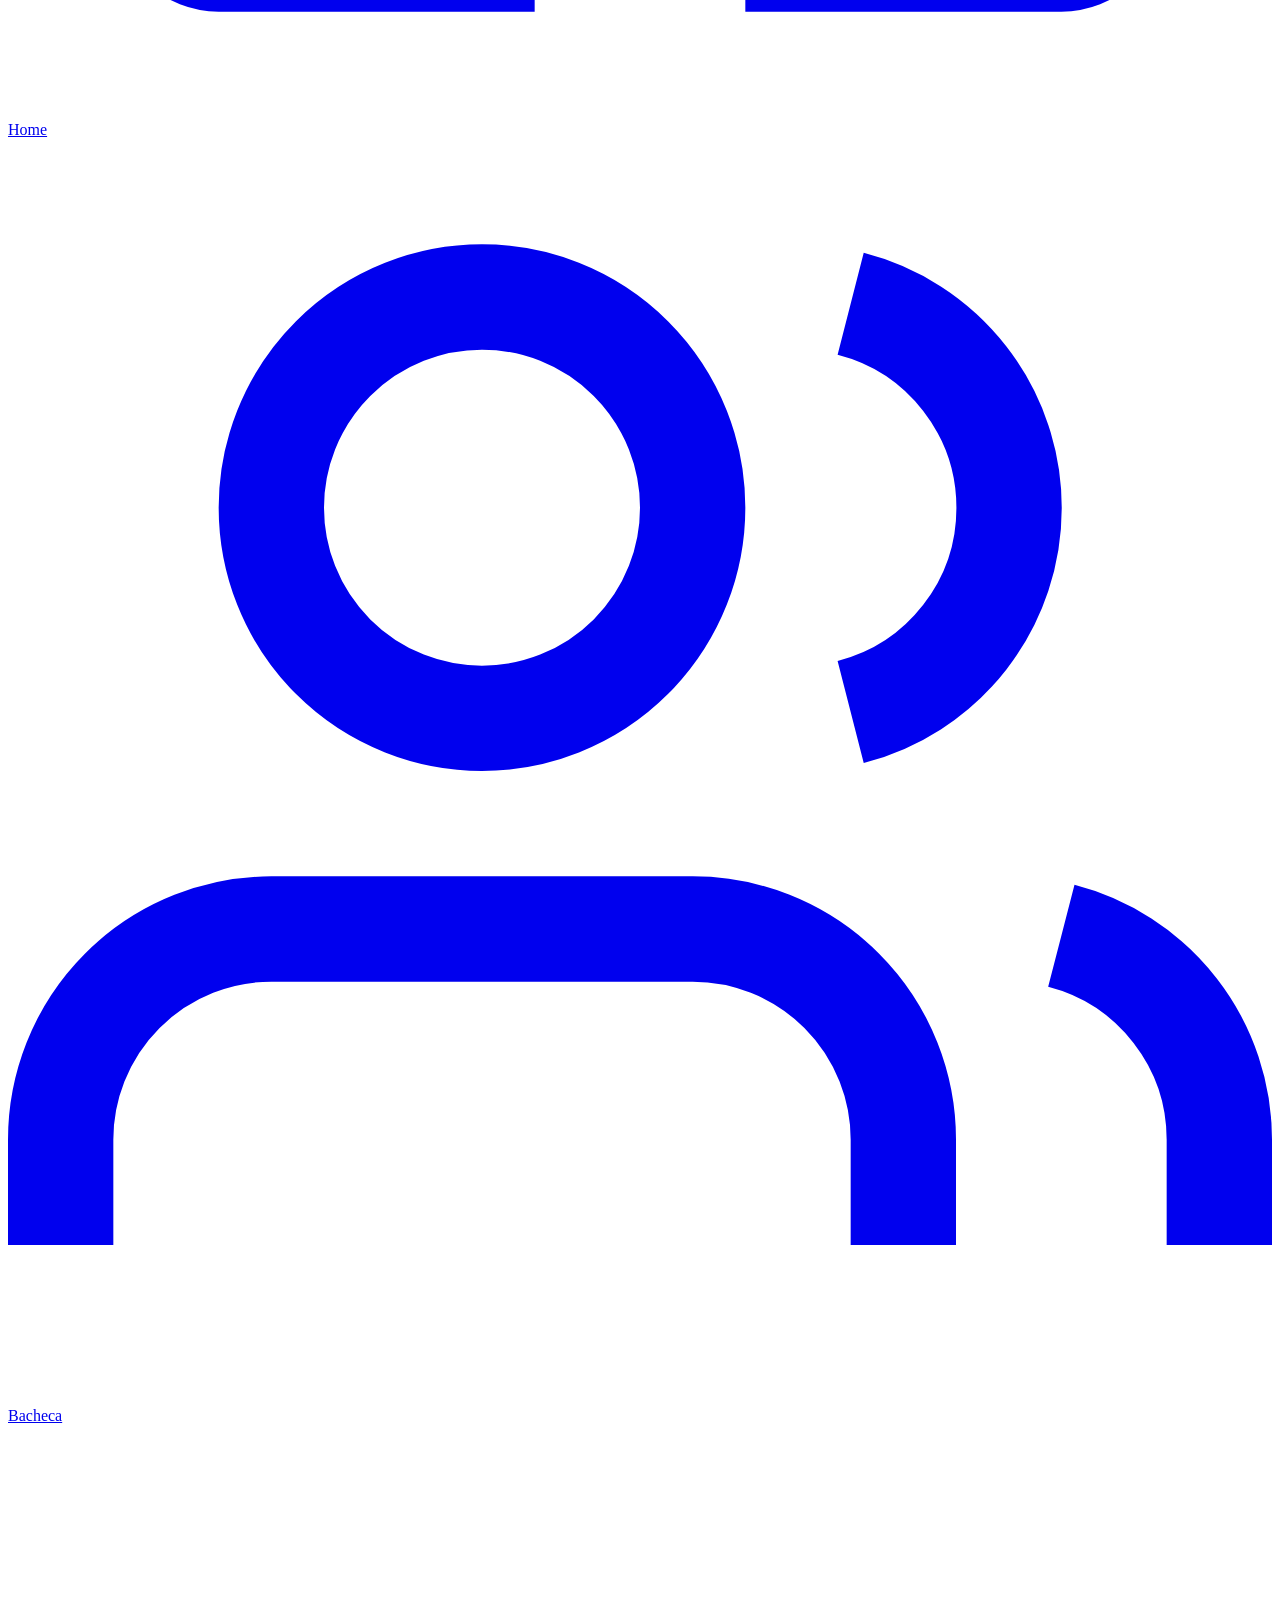
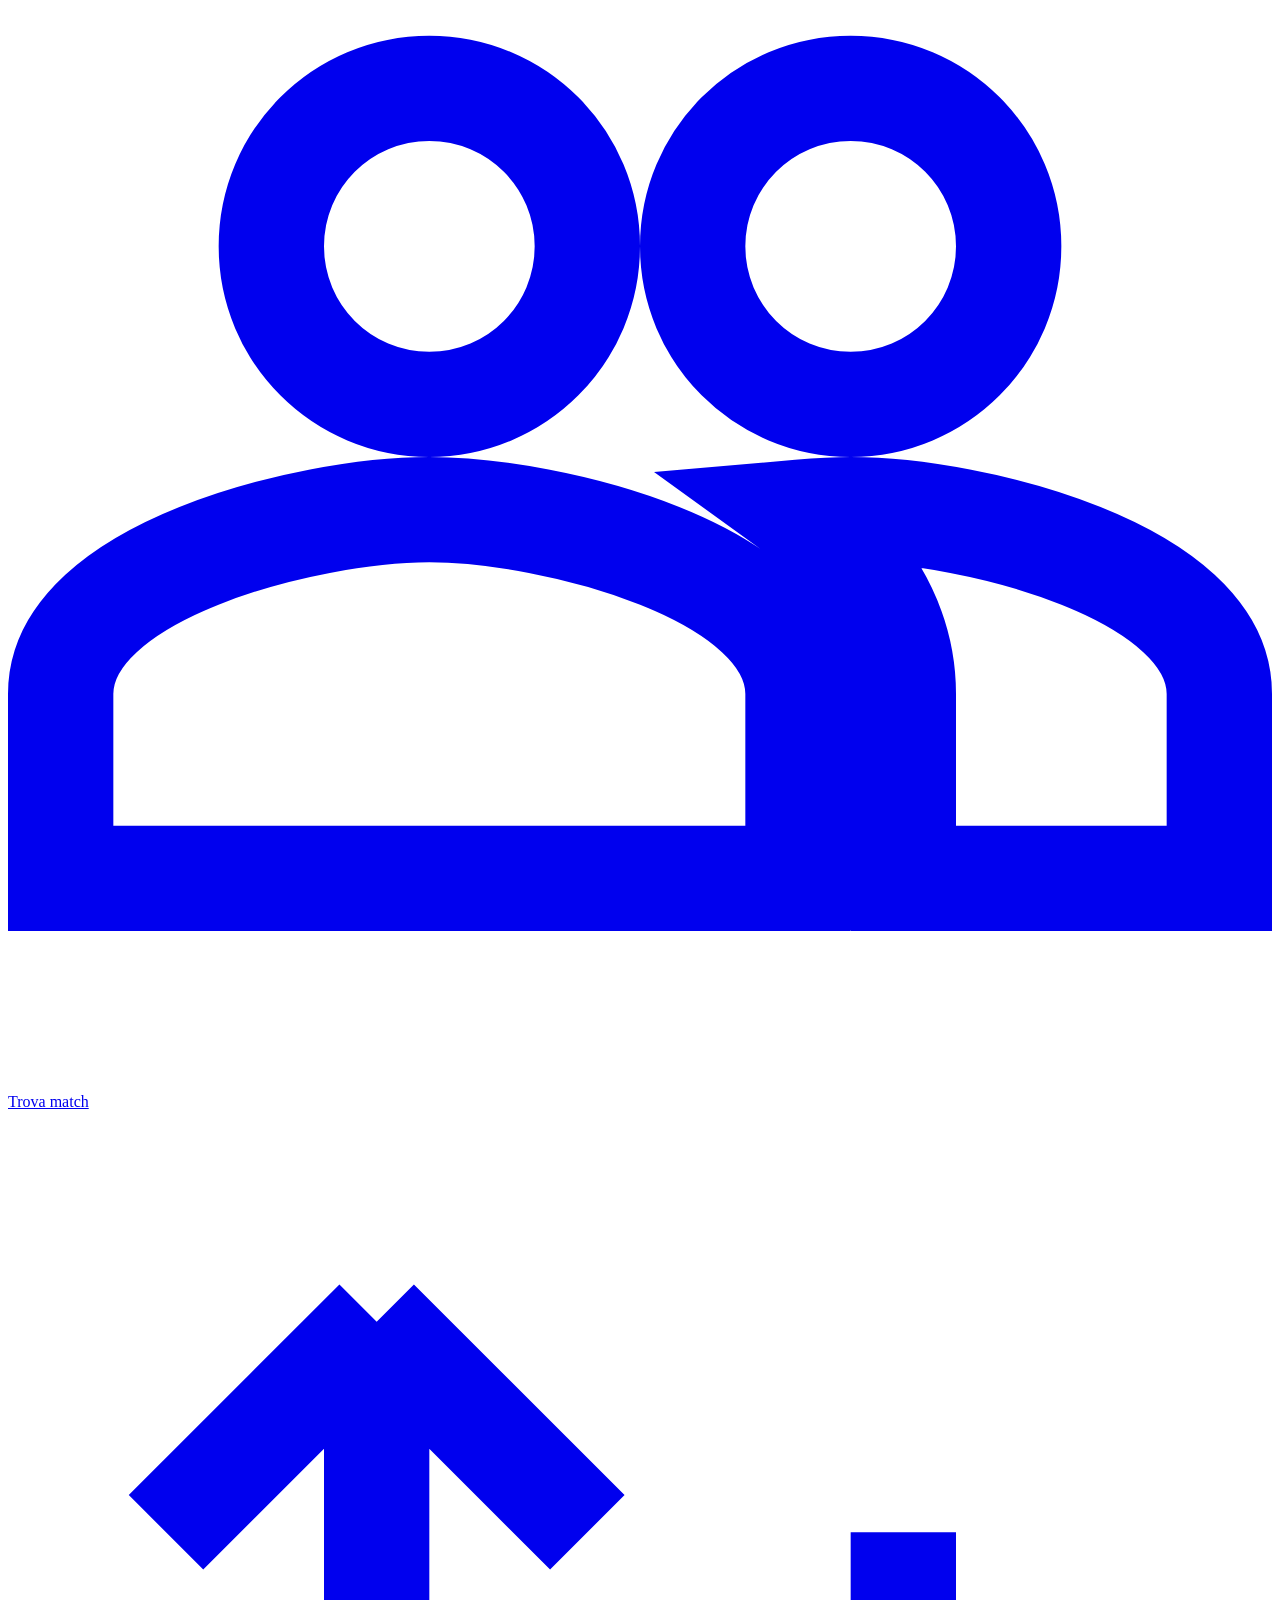
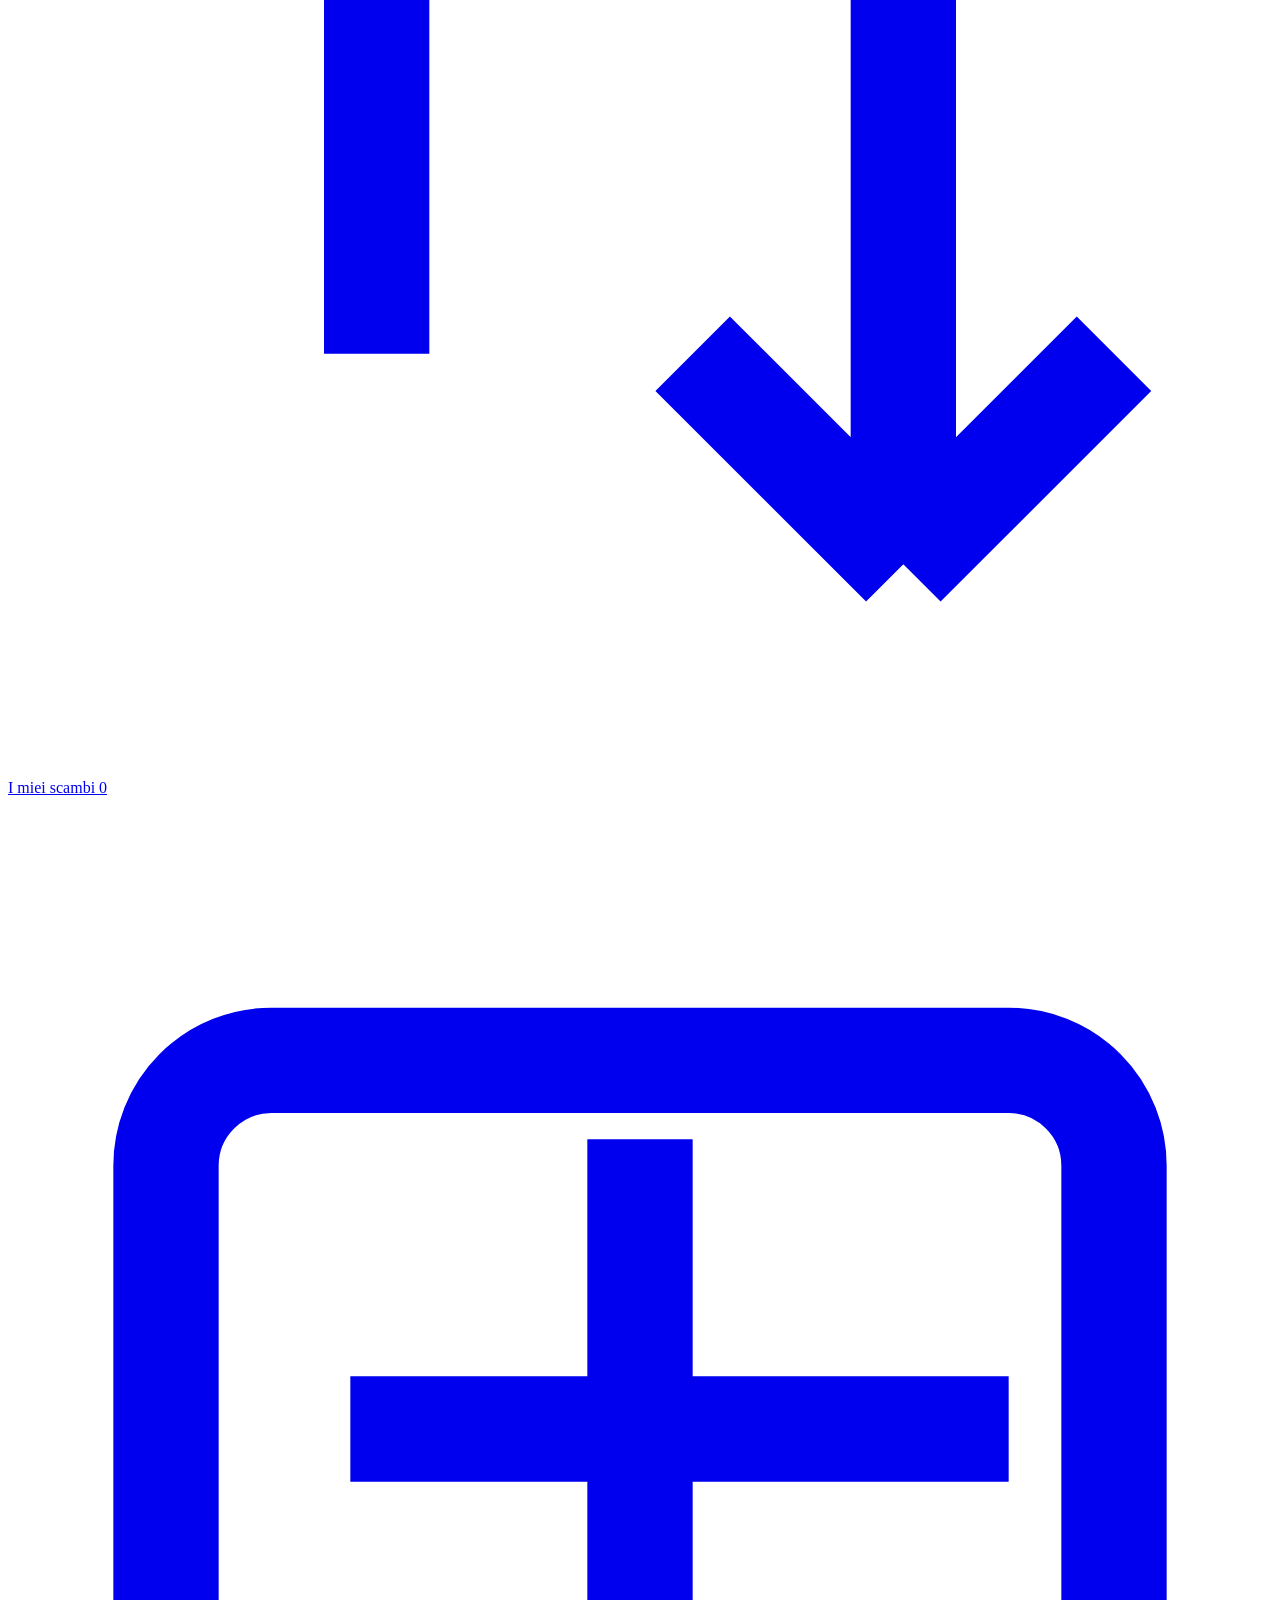
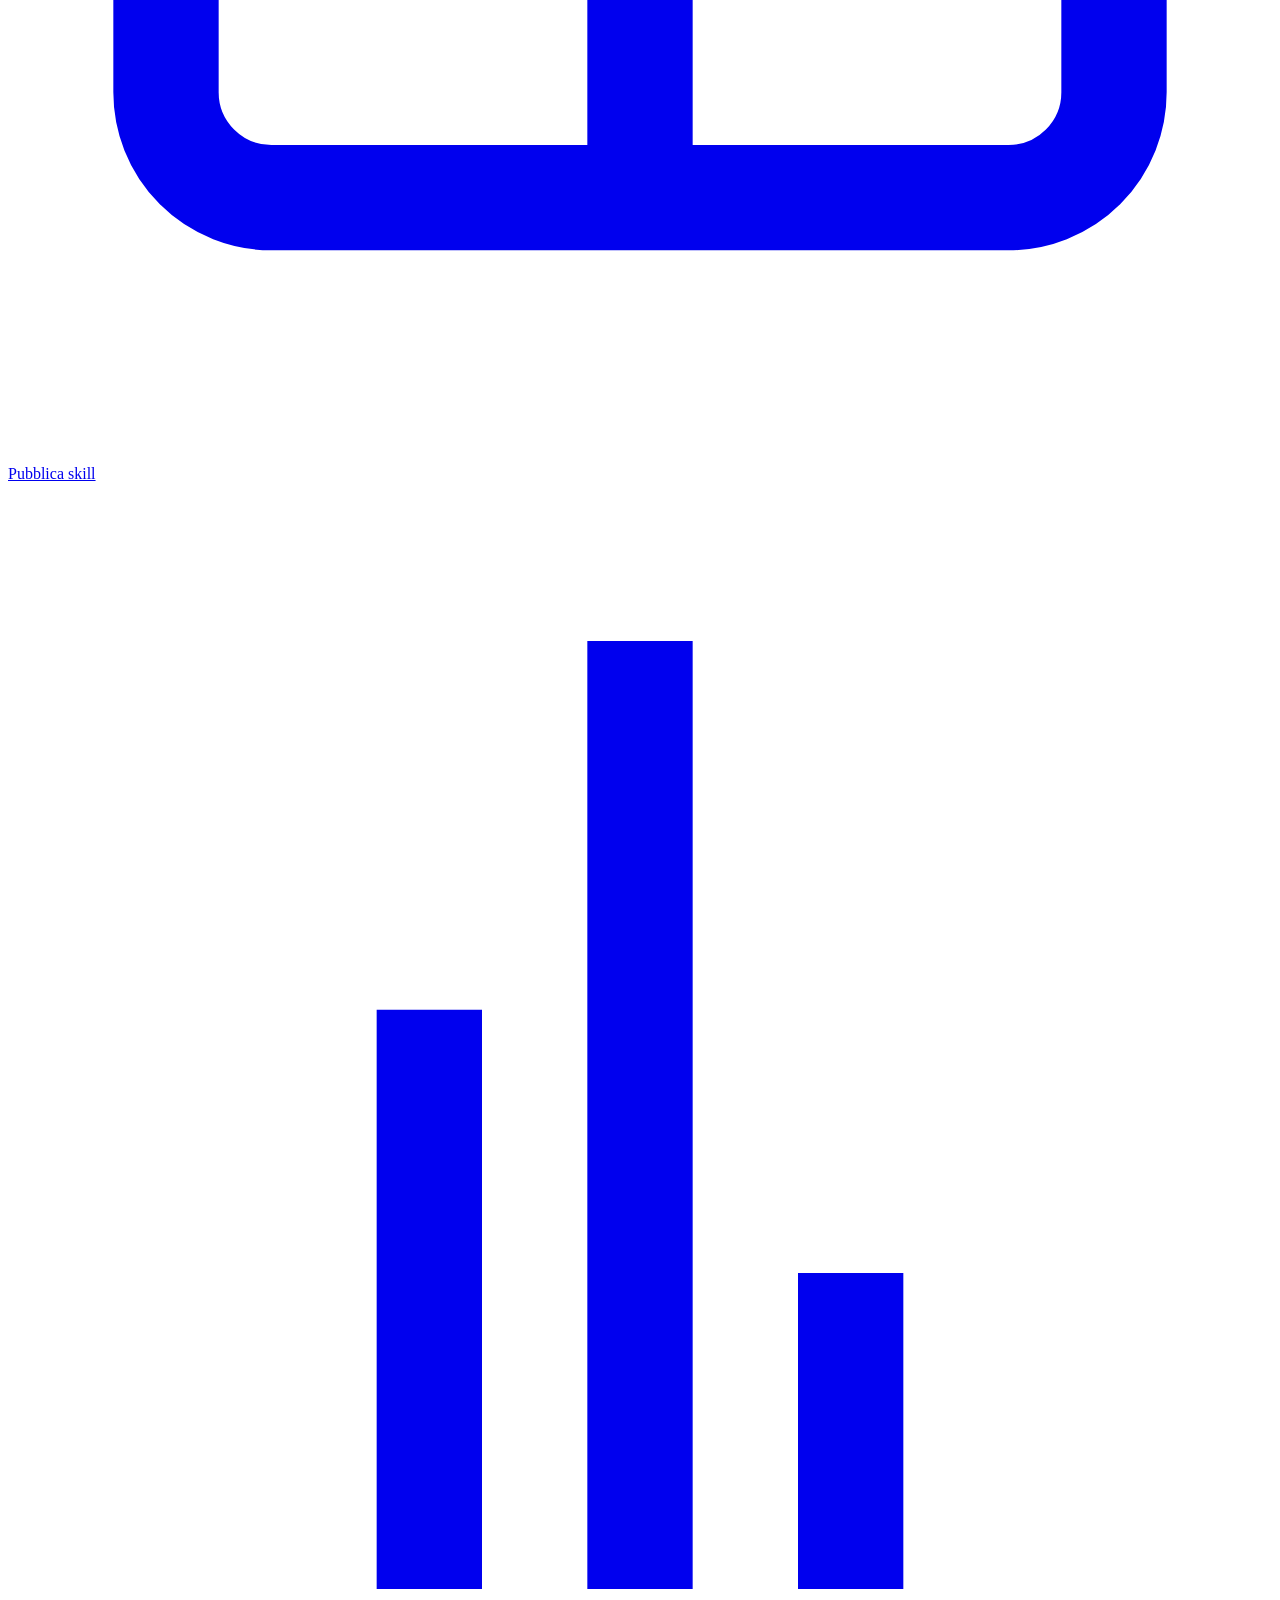
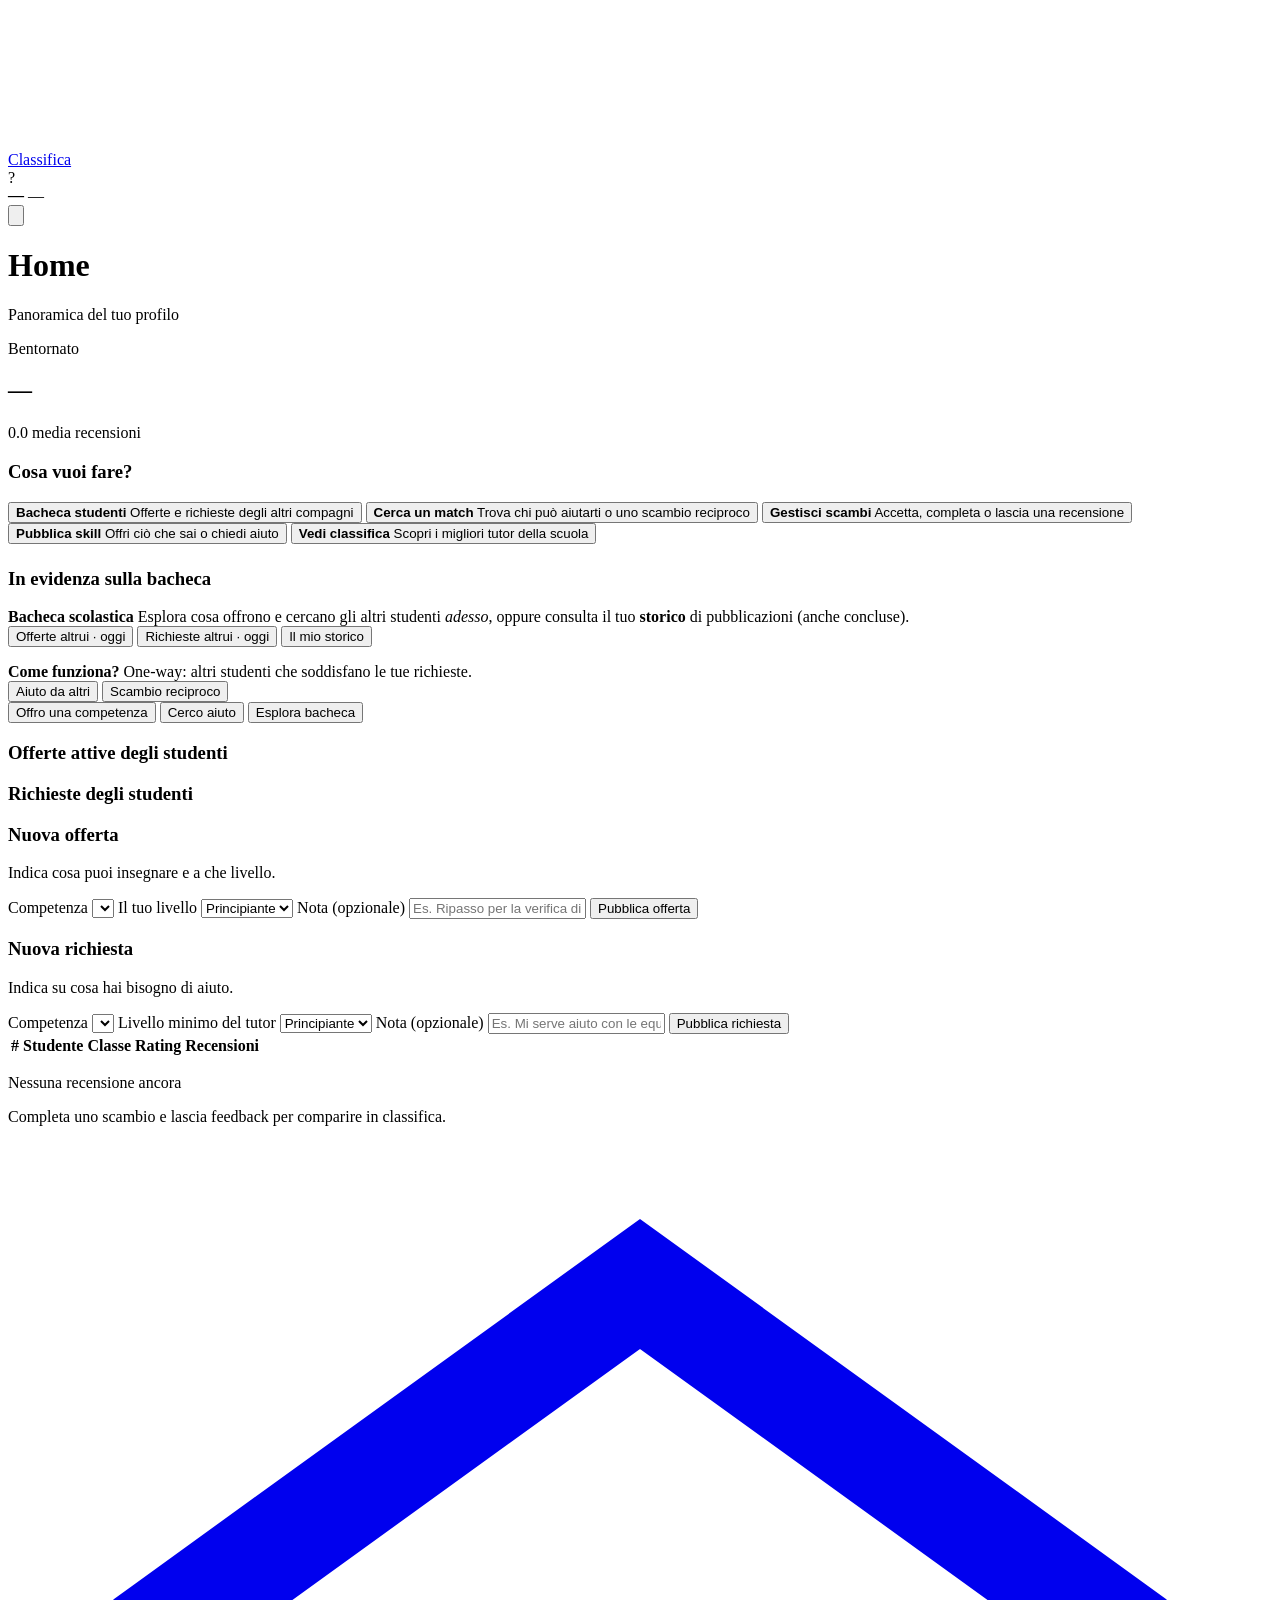
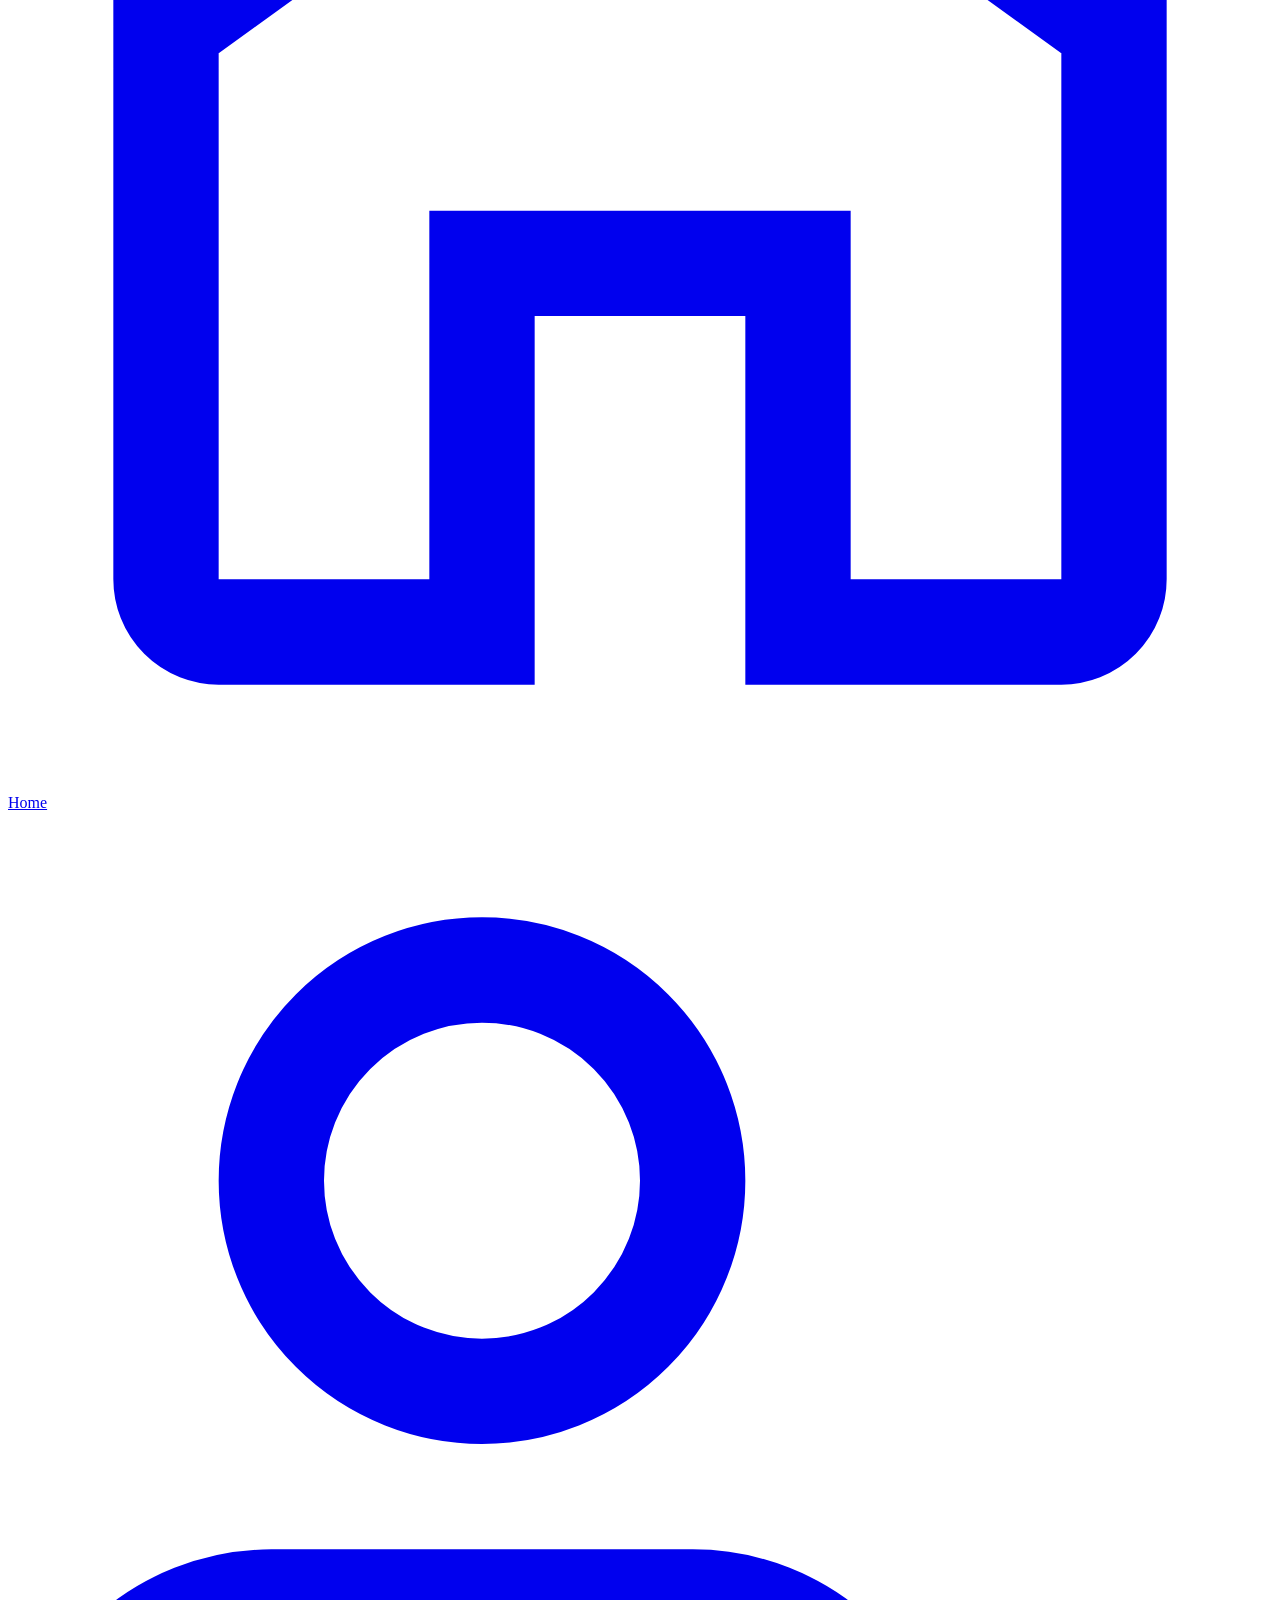
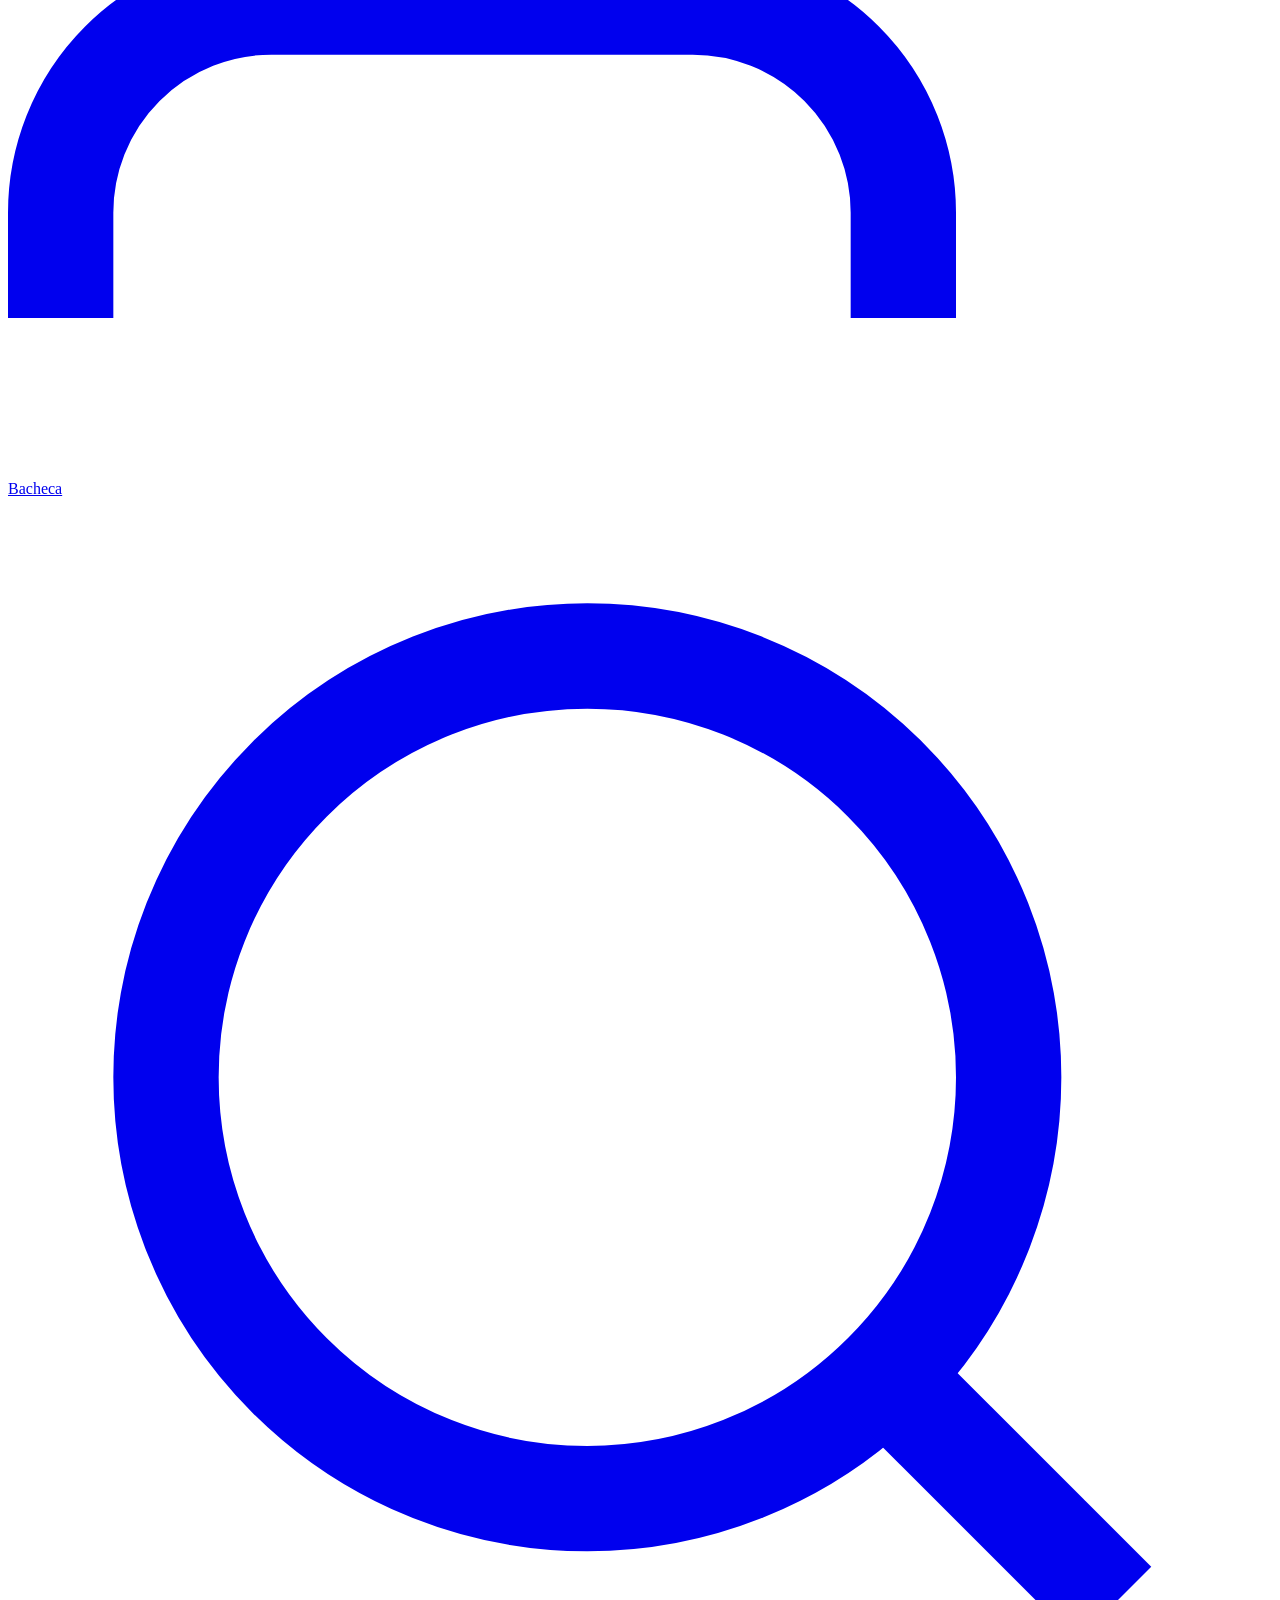
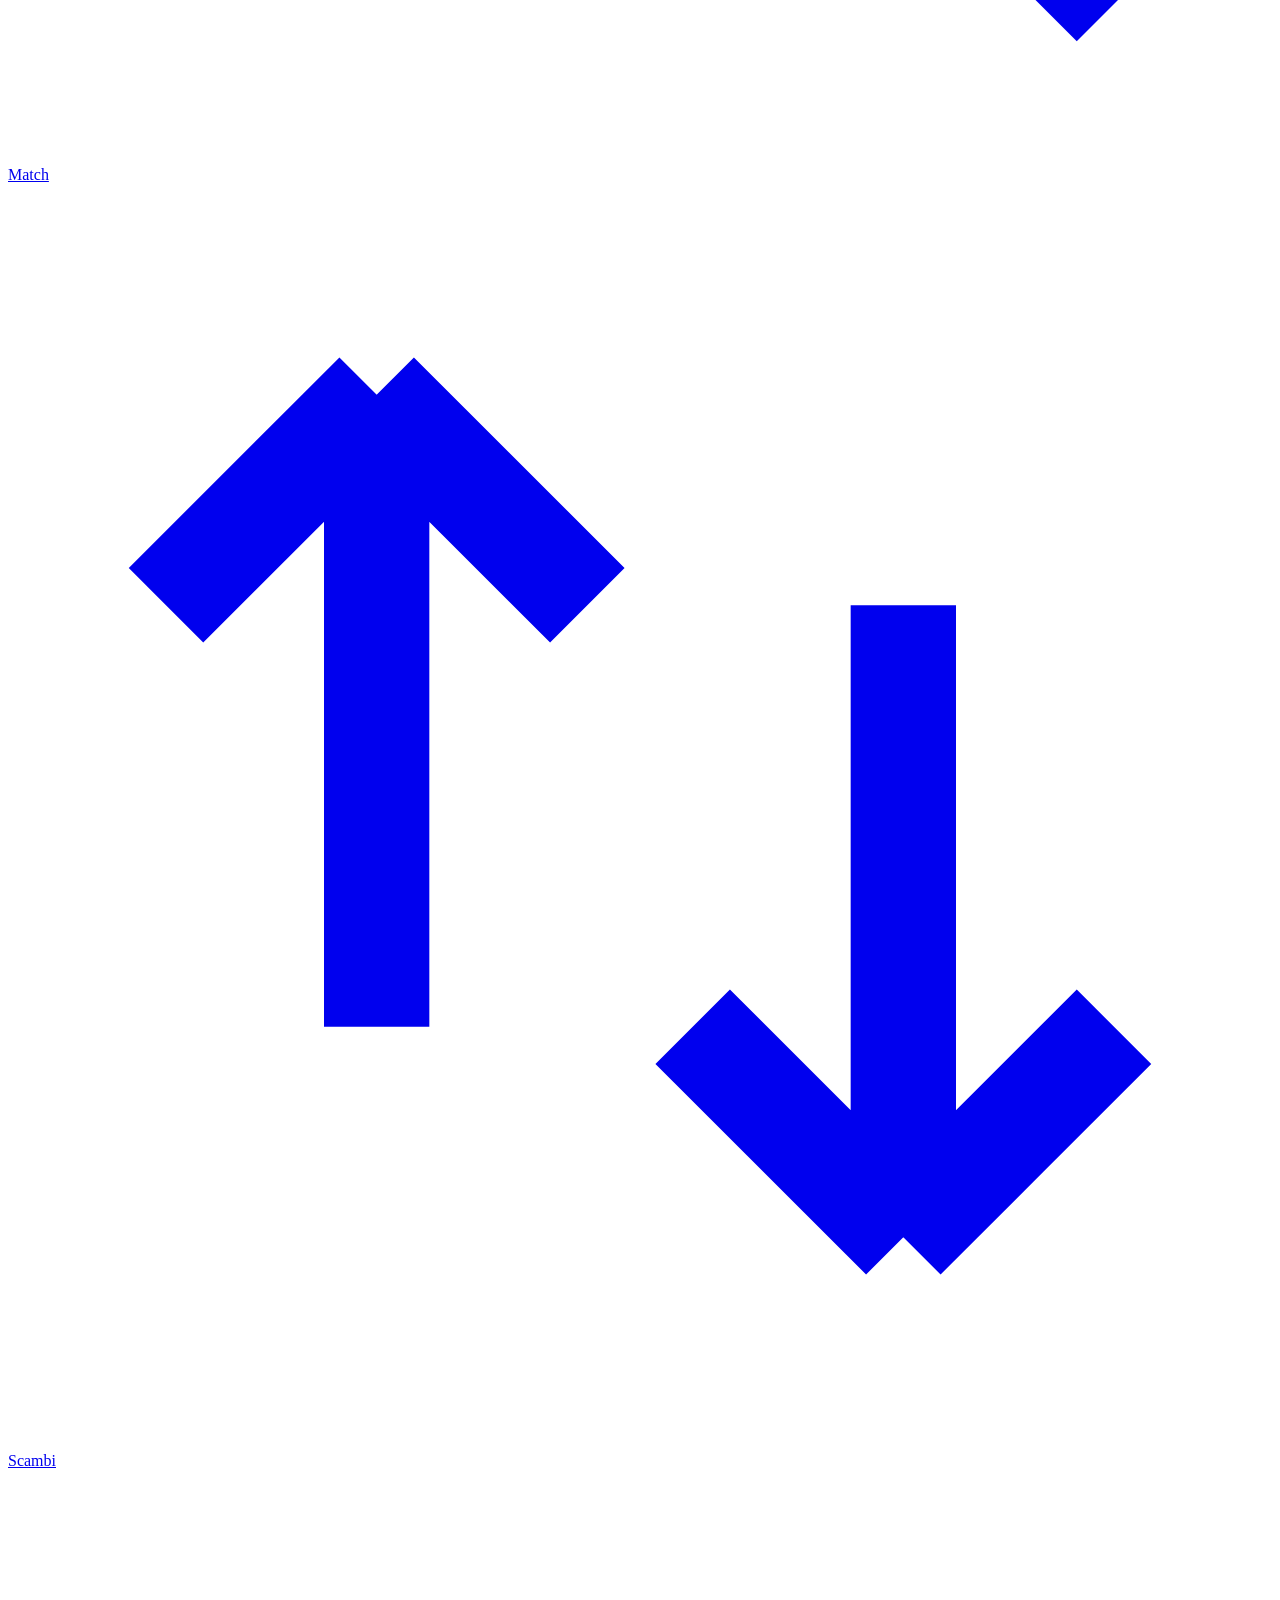
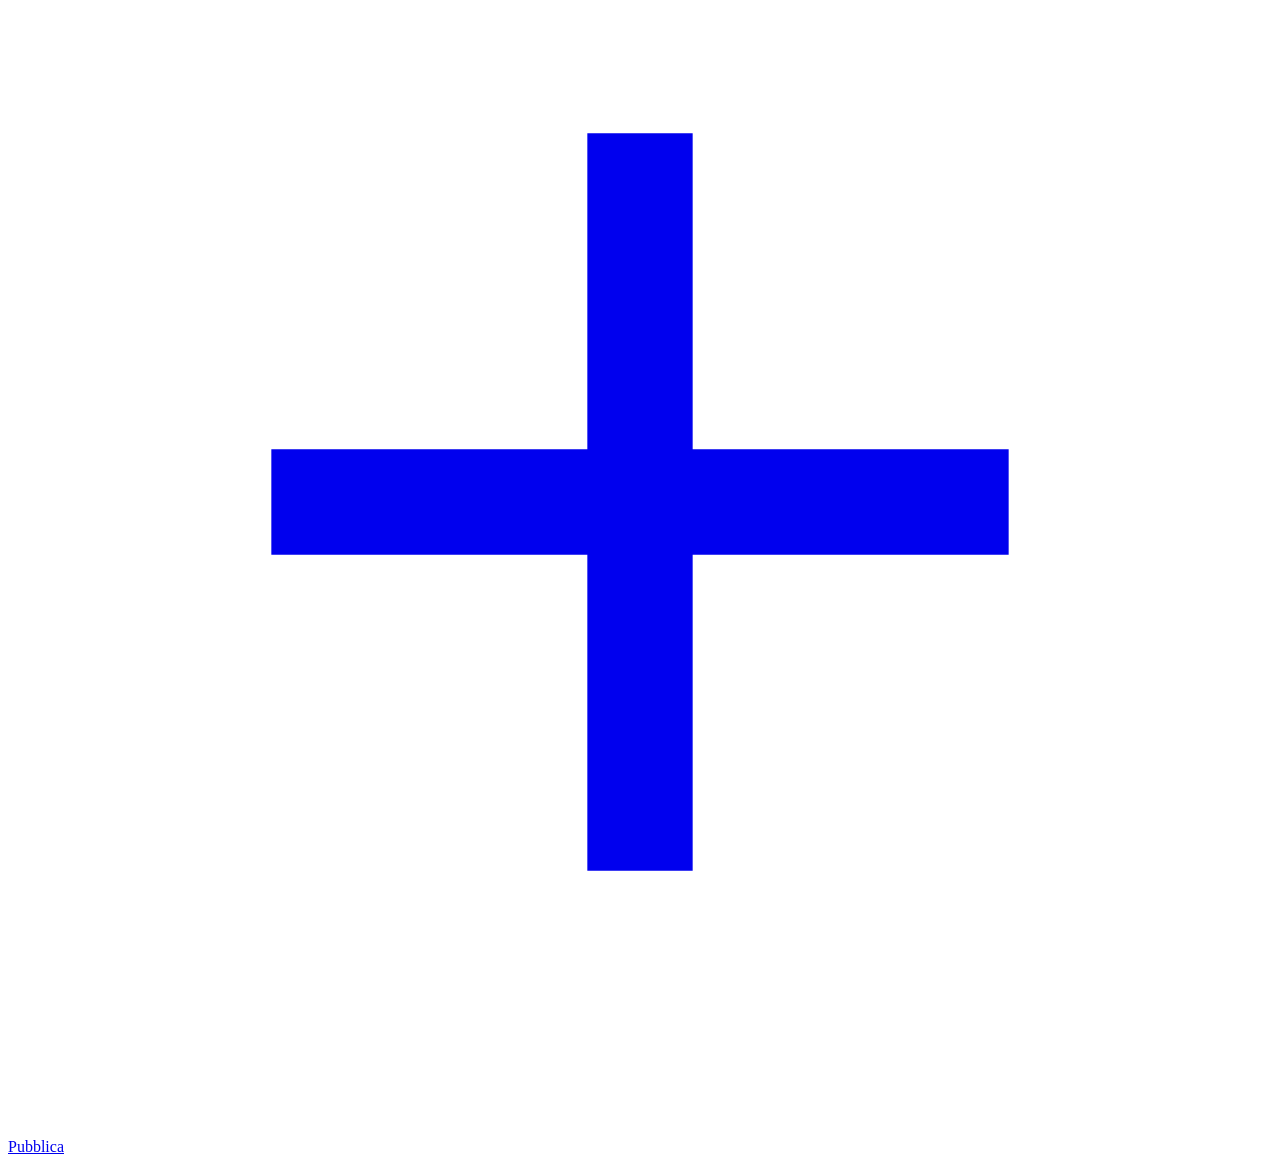
==== commit 8192311b: "web: Evaluation system completed - Frontend design improvements" ====
--- a/src/main/resources/static/index.html
+++ b/src/main/resources/static/index.html
@@ -3,25 +3,33 @@
 <head>
   <meta charset="UTF-8">
   <meta name="viewport" content="width=device-width, initial-scale=1.0">
-  <title>SkillSwap School</title>
+  <title>SkillSwap — Scambio competenze</title>
+  <link rel="icon" href="/img/favicon.png" type="image/png">
   <link rel="preconnect" href="https://fonts.googleapis.com">
   <link rel="preconnect" href="https://fonts.gstatic.com" crossorigin>
-  <link href="https://fonts.googleapis.com/css2?family=Plus+Jakarta+Sans:wght@400;500;600;700&display=swap" rel="stylesheet">
-  <link rel="stylesheet" href="/css/app.css">
+  <link href="https://fonts.googleapis.com/css2?family=Outfit:wght@400;500;600;700;800&display=swap" rel="stylesheet">
+  <link rel="stylesheet" href="/css/app.css?v=14">
 </head>
 <body>
+  <div class="theme-toggle-fixed" title="Cambia tema">
+    <div class="theme-switch-wrap">
+      <span class="theme-switch-icon theme-switch-sun" aria-hidden="true"></span>
+      <label class="theme-switch">
+        <input type="checkbox" class="theme-switch-input" aria-label="Attiva modalità scura">
+        <span class="theme-switch-slider"></span>
+      </label>
+      <span class="theme-switch-icon theme-switch-moon" aria-hidden="true"></span>
+    </div>
+  </div>
+
   <!-- Login -->
   <div id="view-login" class="login-screen">
     <div class="login-brand">
       <div class="login-brand-inner">
-        <div class="logo-mark" aria-hidden="true">SS</div>
-        <h1>SkillSwap School</h1>
-        <p>Scambia competenze con i tuoi compagni. Insegna ciò che sai, impara ciò che ti serve.</p>
-        <ul class="login-features">
-          <li>Trova match intelligenti</li>
-          <li>Gestisci scambi in pochi click</li>
-          <li>Costruisci la tua reputazione</li>
-        </ul>
+        <div id="login-logo-stage" class="login-logo-stage" aria-label="SkillSwap"></div>
+        <p class="brand-tagline">The future of <em>Education</em> starts here.</p>
+        <p class="login-tagline">Scambia competenze con i tuoi compagni. Insegna ciò che sai, impara ciò che ti serve.</p>
+        <ul class="login-features" id="login-features-list"></ul>
       </div>
     </div>
     <div class="login-panel">
@@ -89,9 +97,7 @@
   <div id="view-app" class="app-shell hidden">
     <aside class="sidebar" id="sidebar">
       <div class="sidebar-header">
-        <div class="logo-mark sm">SS</div>
-        <span class="sidebar-title">SkillSwap</span>
-        <button type="button" class="sidebar-close" id="sidebar-close" aria-label="Chiudi menu">×</button>
+        <img src="/img/logo.png" alt="SkillSwap" class="brand-img brand-img--sidebar">
       </div>
       <nav class="sidebar-nav">
         <a href="#" class="nav-item active" data-page="dashboard">
@@ -131,14 +137,8 @@
         </button>
       </div>
     </aside>
-    <div class="sidebar-backdrop hidden" id="sidebar-backdrop"></div>
-
     <div class="main-area">
       <header class="topbar">
-        <button type="button" class="btn-icon menu-toggle" id="menu-toggle" aria-label="Apri menu di navigazione" title="Menu — Home, Bacheca, Scambi, Pubblica skill…">
-          <svg viewBox="0 0 24 24" fill="none" stroke="currentColor" stroke-width="2" aria-hidden="true"><path d="M4 6h16M4 12h16M4 18h16"/></svg>
-          <span class="menu-toggle-label">Menu</span>
-        </button>
         <div class="topbar-titles">
           <h1 id="page-title">Home</h1>
           <p id="page-subtitle" class="topbar-sub">Panoramica del tuo profilo</p>
@@ -150,13 +150,13 @@
         <section id="page-dashboard" class="page">
           <div class="hero-card">
             <div class="hero-text">
-              <p class="hero-greeting">Bentornato 👋</p>
+              <p class="hero-greeting">Bentornato</p>
               <h2 id="welcome-title">—</h2>
               <p id="welcome-meta" class="hero-meta"></p>
             </div>
             <div class="hero-rating" id="hero-rating">
               <span class="rating-big">0.0</span>
-              <span class="rating-label">★ media recensioni</span>
+              <span class="rating-label"><span class="rating-star-icon" aria-hidden="true"></span> media recensioni</span>
             </div>
           </div>
           <div class="stat-grid" id="dashboard-stats">
@@ -167,27 +167,27 @@
           <h3 class="section-label">Cosa vuoi fare?</h3>
           <div class="action-grid">
             <button type="button" class="action-card" data-goto="community">
-              <span class="action-icon teal">👥</span>
+              <span class="action-icon cyan" data-icon-slot="users"></span>
               <strong>Bacheca studenti</strong>
               <span>Offerte e richieste degli altri compagni</span>
             </button>
             <button type="button" class="action-card" data-goto="matches">
-              <span class="action-icon blue">🔍</span>
+              <span class="action-icon blue" data-icon-slot="search"></span>
               <strong>Cerca un match</strong>
               <span>Trova chi può aiutarti o uno scambio reciproco</span>
             </button>
             <button type="button" class="action-card" data-goto="exchanges">
-              <span class="action-icon purple">🔄</span>
+              <span class="action-icon orange" data-icon-slot="swap"></span>
               <strong>Gestisci scambi</strong>
               <span>Accetta, completa o lascia una recensione</span>
             </button>
             <button type="button" class="action-card" data-goto="catalog">
-              <span class="action-icon amber">➕</span>
+              <span class="action-icon yellow" data-icon-slot="plus"></span>
               <strong>Pubblica skill</strong>
               <span>Offri ciò che sai o chiedi aiuto</span>
             </button>
             <button type="button" class="action-card" data-goto="ranking">
-              <span class="action-icon amber">🏆</span>
+              <span class="action-icon yellow" data-icon-slot="trophy"></span>
               <strong>Vedi classifica</strong>
               <span>Scopri i migliori tutor della scuola</span>
             </button>
@@ -311,7 +311,7 @@
               </table>
             </div>
             <div id="ranking-empty" class="empty-state hidden">
-              <div class="empty-icon">★</div>
+              <div class="empty-icon" data-icon-slot="trophy"></div>
               <p>Nessuna recensione ancora</p>
               <span>Completa uno scambio e lascia feedback per comparire in classifica.</span>
             </div>
@@ -319,6 +319,29 @@
         </section>
       </main>
     </div>
+
+    <nav class="mobile-nav" id="mobile-nav" aria-label="Navigazione rapida">
+      <a href="#" class="mobile-nav-item active" data-page="dashboard" title="Home">
+        <svg viewBox="0 0 24 24" fill="none" stroke="currentColor" stroke-width="2"><path d="M3 9.5L12 3l9 6.5V20a1 1 0 01-1 1h-5v-7H9v7H4a1 1 0 01-1-1V9.5z"/></svg>
+        <span>Home</span>
+      </a>
+      <a href="#" class="mobile-nav-item" data-page="community" title="Bacheca">
+        <svg viewBox="0 0 24 24" fill="none" stroke="currentColor" stroke-width="2"><path d="M17 21v-2a4 4 0 00-4-4H5a4 4 0 00-4 4v2M9 11a4 4 0 100-8 4 4 0 000 8z"/></svg>
+        <span>Bacheca</span>
+      </a>
+      <a href="#" class="mobile-nav-item" data-page="matches" title="Match">
+        <svg viewBox="0 0 24 24" fill="none" stroke="currentColor" stroke-width="2"><circle cx="11" cy="11" r="8"/><path d="M21 21l-4.35-4.35"/></svg>
+        <span>Match</span>
+      </a>
+      <a href="#" class="mobile-nav-item" data-page="exchanges" title="Scambi">
+        <svg viewBox="0 0 24 24" fill="none" stroke="currentColor" stroke-width="2"><path d="M7 16V4m0 0L3 8m4-4l4 4M17 8v12m0 0l4-4m-4 4l-4-4"/></svg>
+        <span>Scambi</span>
+      </a>
+      <a href="#" class="mobile-nav-item" data-page="catalog" title="Pubblica">
+        <svg viewBox="0 0 24 24" fill="none" stroke="currentColor" stroke-width="2"><path d="M12 5v14M5 12h14"/></svg>
+        <span>Pubblica</span>
+      </a>
+    </nav>
   </div>
 
   <!-- Modal recensione -->
@@ -330,11 +353,11 @@
       <label class="field">
         <span>Voto</span>
         <div class="star-picker" id="star-picker">
-          <button type="button" data-star="1">★</button>
-          <button type="button" data-star="2">★</button>
-          <button type="button" data-star="3">★</button>
-          <button type="button" data-star="4">★</button>
-          <button type="button" data-star="5">★</button>
+          <button type="button" data-star="1" aria-label="1 stella"></button>
+          <button type="button" data-star="2" aria-label="2 stelle"></button>
+          <button type="button" data-star="3" aria-label="3 stelle"></button>
+          <button type="button" data-star="4" aria-label="4 stelle"></button>
+          <button type="button" data-star="5" aria-label="5 stelle"></button>
         </div>
         <input type="hidden" id="review-stars" value="5" required>
       </label>
@@ -351,7 +374,8 @@
 
   <div id="toast-container" class="toast-container" aria-live="polite"></div>
 
-  <script src="/js/api.js?v=3"></script>
-  <script src="/js/app.js?v=3"></script>
+  <script src="/js/icons.js?v=14"></script>
+  <script src="/js/api.js?v=14"></script>
+  <script src="/js/app.js?v=14"></script>
 </body>
 </html>
